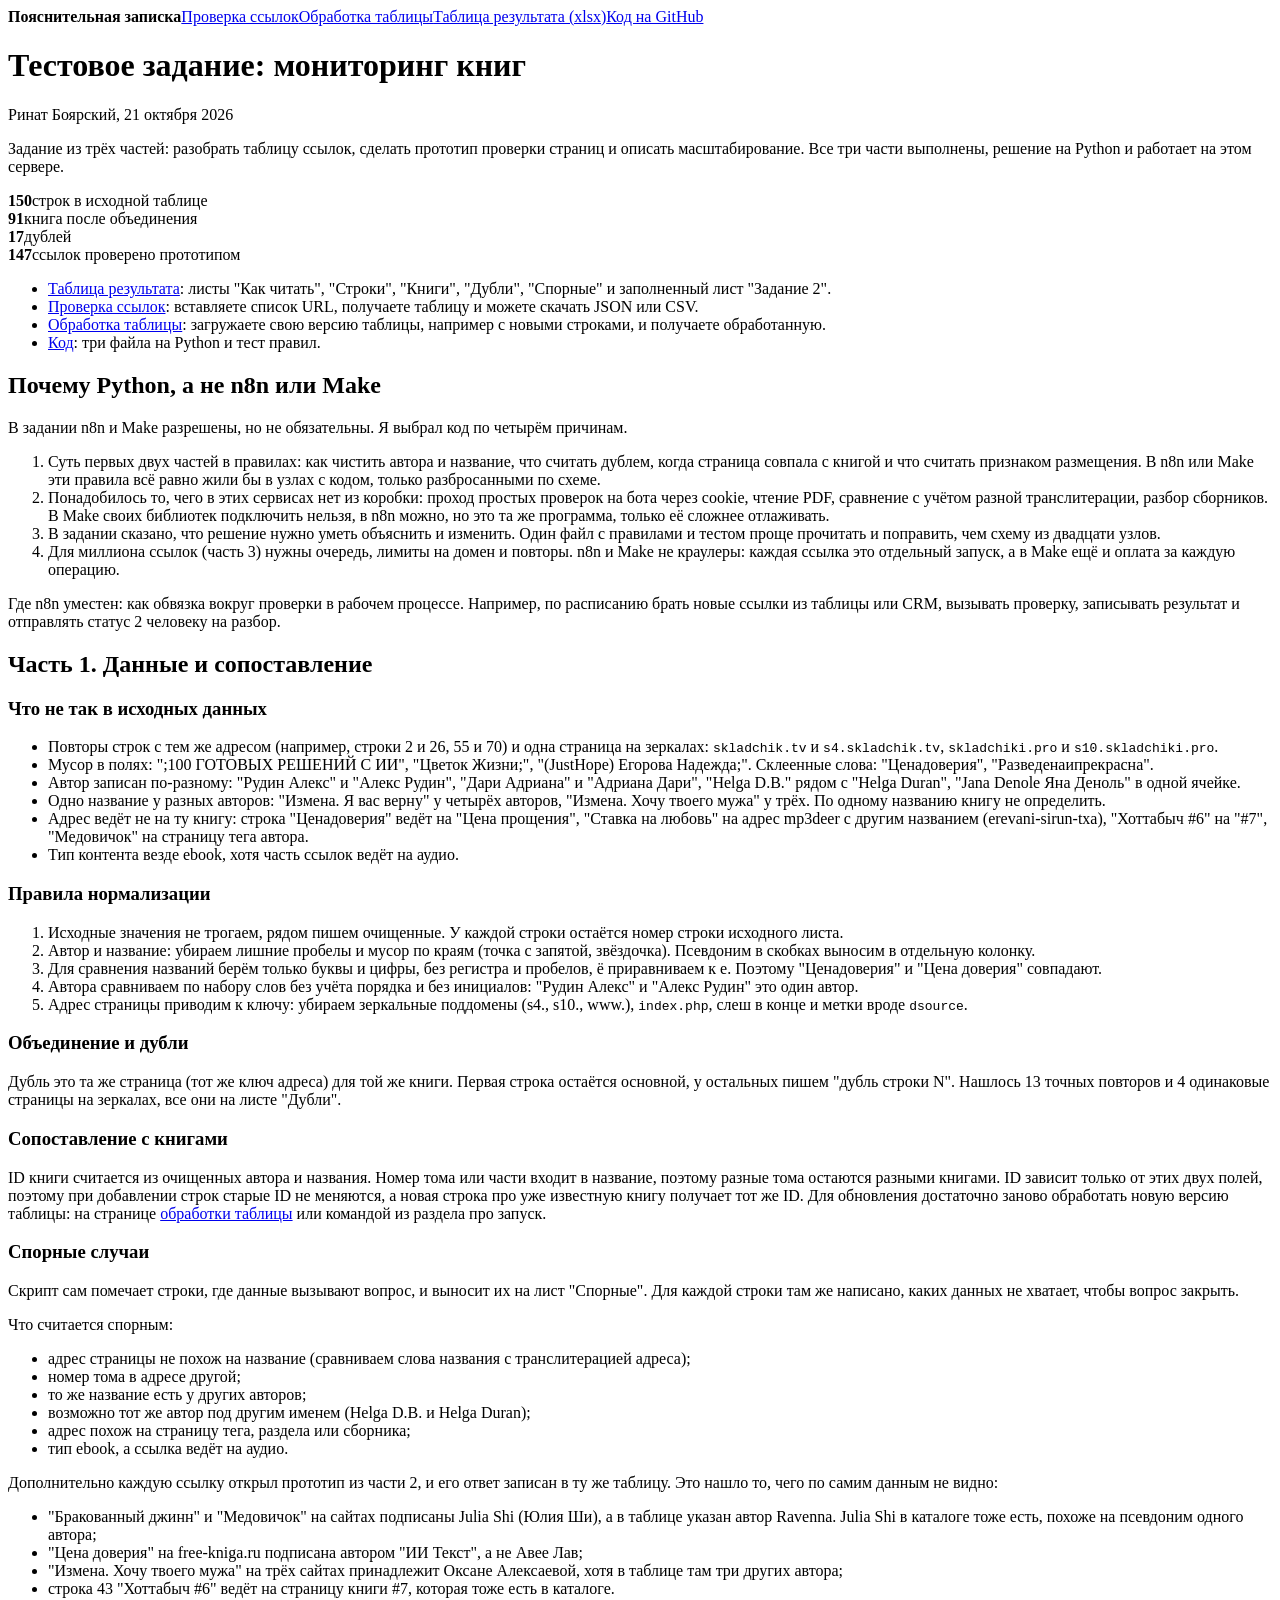
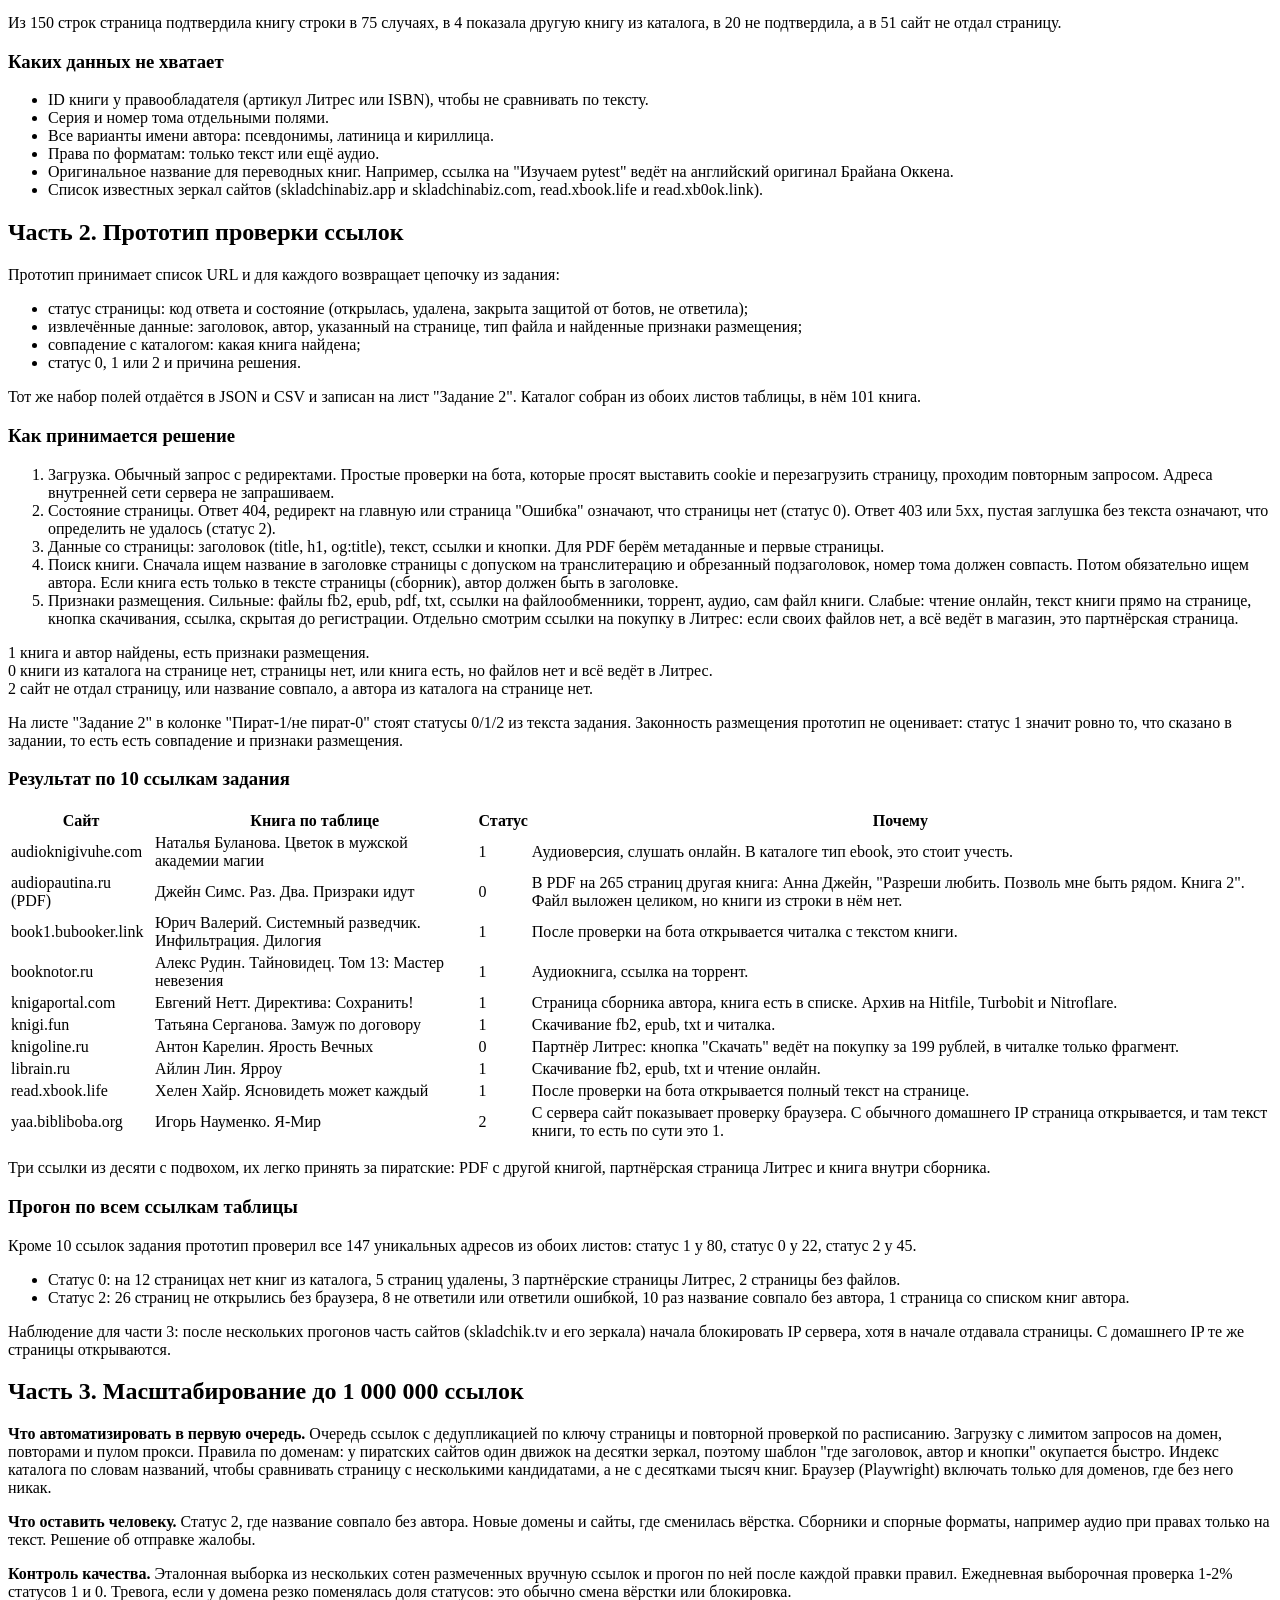
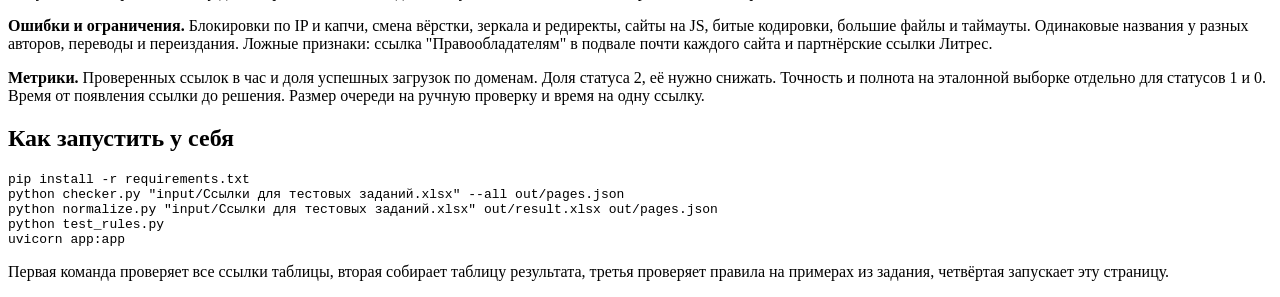
==== web/index.html @ 2bf385f7 "Результат по цепочке из задания и обработка таблицы с новыми строками Проверка ссылок отдаёт статус " ====
<!doctype html>
<html lang="ru">
<head>
<meta charset="utf-8">
<meta name="viewport" content="width=device-width, initial-scale=1">
<title>Мониторинг книг: тестовое задание</title>
<link rel="stylesheet" href="/assets/style.css">
</head>
<body>
<main>
  <nav><b>Пояснительная записка</b><a href="/check">Проверка ссылок</a><a href="/table">Обработка таблицы</a><a href="/files/result.xlsx">Таблица результата (xlsx)</a><a href="https://github.com/rioboyara/books-monitoring">Код на GitHub</a></nav>

  <h1>Тестовое задание: мониторинг книг</h1>
  <p class="muted">Ринат Боярский, 21 октября 2026</p>

  <p>Задание из трёх частей: разобрать таблицу ссылок, сделать прототип проверки страниц и описать масштабирование. Все три части выполнены, решение на Python и работает на этом сервере.</p>

  <div class="facts">
    <div><b>150</b>строк в исходной таблице</div>
    <div><b>91</b>книга после объединения</div>
    <div><b>17</b>дублей</div>
    <div><b>147</b>ссылок проверено прототипом</div>
  </div>

  <ul>
    <li><a href="/files/result.xlsx">Таблица результата</a>: листы "Как читать", "Строки", "Книги", "Дубли", "Спорные" и заполненный лист "Задание 2".</li>
    <li><a href="/check">Проверка ссылок</a>: вставляете список URL, получаете таблицу и можете скачать JSON или CSV.</li>
    <li><a href="/table">Обработка таблицы</a>: загружаете свою версию таблицы, например с новыми строками, и получаете обработанную.</li>
    <li><a href="https://github.com/rioboyara/books-monitoring">Код</a>: три файла на Python и тест правил.</li>
  </ul>

  <h2>Почему Python, а не n8n или Make</h2>
  <p>В задании n8n и Make разрешены, но не обязательны. Я выбрал код по четырём причинам.</p>
  <ol>
    <li>Суть первых двух частей в правилах: как чистить автора и название, что считать дублем, когда страница совпала с книгой и что считать признаком размещения. В n8n или Make эти правила всё равно жили бы в узлах с кодом, только разбросанными по схеме.</li>
    <li>Понадобилось то, чего в этих сервисах нет из коробки: проход простых проверок на бота через cookie, чтение PDF, сравнение с учётом разной транслитерации, разбор сборников. В Make своих библиотек подключить нельзя, в n8n можно, но это та же программа, только её сложнее отлаживать.</li>
    <li>В задании сказано, что решение нужно уметь объяснить и изменить. Один файл с правилами и тестом проще прочитать и поправить, чем схему из двадцати узлов.</li>
    <li>Для миллиона ссылок (часть 3) нужны очередь, лимиты на домен и повторы. n8n и Make не краулеры: каждая ссылка это отдельный запуск, а в Make ещё и оплата за каждую операцию.</li>
  </ol>
  <p>Где n8n уместен: как обвязка вокруг проверки в рабочем процессе. Например, по расписанию брать новые ссылки из таблицы или CRM, вызывать проверку, записывать результат и отправлять статус 2 человеку на разбор.</p>

  <h2>Часть 1. Данные и сопоставление</h2>

  <h3>Что не так в исходных данных</h3>
  <ul>
    <li>Повторы строк с тем же адресом (например, строки 2 и 26, 55 и 70) и одна страница на зеркалах: <code>skladchik.tv</code> и <code>s4.skladchik.tv</code>, <code>skladchiki.pro</code> и <code>s10.skladchiki.pro</code>.</li>
    <li>Мусор в полях: ";100 ГОТОВЫХ РЕШЕНИЙ С ИИ", "Цветок Жизни;", "(JustHope) Егорова Надежда;". Склеенные слова: "Ценадоверия", "Разведенаипрекрасна".</li>
    <li>Автор записан по-разному: "Рудин Алекс" и "Алекс Рудин", "Дари Адриана" и "Адриана Дари", "Helga D.B." рядом с "Helga Duran", "Jana Denole Яна Деноль" в одной ячейке.</li>
    <li>Одно название у разных авторов: "Измена. Я вас верну" у четырёх авторов, "Измена. Хочу твоего мужа" у трёх. По одному названию книгу не определить.</li>
    <li>Адрес ведёт не на ту книгу: строка "Ценадоверия" ведёт на "Цена прощения", "Ставка на любовь" на адрес mp3deer с другим названием (erevani-sirun-txa), "Хоттабыч #6" на "#7", "Медовичок" на страницу тега автора.</li>
    <li>Тип контента везде ebook, хотя часть ссылок ведёт на аудио.</li>
  </ul>

  <h3>Правила нормализации</h3>
  <ol>
    <li>Исходные значения не трогаем, рядом пишем очищенные. У каждой строки остаётся номер строки исходного листа.</li>
    <li>Автор и название: убираем лишние пробелы и мусор по краям (точка с запятой, звёздочка). Псевдоним в скобках выносим в отдельную колонку.</li>
    <li>Для сравнения названий берём только буквы и цифры, без регистра и пробелов, ё приравниваем к е. Поэтому "Ценадоверия" и "Цена доверия" совпадают.</li>
    <li>Автора сравниваем по набору слов без учёта порядка и без инициалов: "Рудин Алекс" и "Алекс Рудин" это один автор.</li>
    <li>Адрес страницы приводим к ключу: убираем зеркальные поддомены (s4., s10., www.), <code>index.php</code>, слеш в конце и метки вроде <code>dsource</code>.</li>
  </ol>

  <h3>Объединение и дубли</h3>
  <p>Дубль это та же страница (тот же ключ адреса) для той же книги. Первая строка остаётся основной, у остальных пишем "дубль строки N". Нашлось 13 точных повторов и 4 одинаковые страницы на зеркалах, все они на листе "Дубли".</p>

  <h3>Сопоставление с книгами</h3>
  <p>ID книги считается из очищенных автора и названия. Номер тома или части входит в название, поэтому разные тома остаются разными книгами. ID зависит только от этих двух полей, поэтому при добавлении строк старые ID не меняются, а новая строка про уже известную книгу получает тот же ID. Для обновления достаточно заново обработать новую версию таблицы: на странице <a href="/table">обработки таблицы</a> или командой из раздела про запуск.</p>

  <h3>Спорные случаи</h3>
  <p>Скрипт сам помечает строки, где данные вызывают вопрос, и выносит их на лист "Спорные". Для каждой строки там же написано, каких данных не хватает, чтобы вопрос закрыть.</p>
  <p>Что считается спорным:</p>
  <ul>
    <li>адрес страницы не похож на название (сравниваем слова названия с транслитерацией адреса);</li>
    <li>номер тома в адресе другой;</li>
    <li>то же название есть у других авторов;</li>
    <li>возможно тот же автор под другим именем (Helga D.B. и Helga Duran);</li>
    <li>адрес похож на страницу тега, раздела или сборника;</li>
    <li>тип ebook, а ссылка ведёт на аудио.</li>
  </ul>
  <p>Дополнительно каждую ссылку открыл прототип из части 2, и его ответ записан в ту же таблицу. Это нашло то, чего по самим данным не видно:</p>
  <ul>
    <li>"Бракованный джинн" и "Медовичок" на сайтах подписаны Julia Shi (Юлия Ши), а в таблице указан автор Ravenna. Julia Shi в каталоге тоже есть, похоже на псевдоним одного автора;</li>
    <li>"Цена доверия" на free-kniga.ru подписана автором "ИИ Текст", а не Авее Лав;</li>
    <li>"Измена. Хочу твоего мужа" на трёх сайтах принадлежит Оксане Алексаевой, хотя в таблице там три других автора;</li>
    <li>строка 43 "Хоттабыч #6" ведёт на страницу книги #7, которая тоже есть в каталоге.</li>
  </ul>
  <p>Из 150 строк страница подтвердила книгу строки в 75 случаях, в 4 показала другую книгу из каталога, в 20 не подтвердила, а в 51 сайт не отдал страницу.</p>

  <h3>Каких данных не хватает</h3>
  <ul>
    <li>ID книги у правообладателя (артикул Литрес или ISBN), чтобы не сравнивать по тексту.</li>
    <li>Серия и номер тома отдельными полями.</li>
    <li>Все варианты имени автора: псевдонимы, латиница и кириллица.</li>
    <li>Права по форматам: только текст или ещё аудио.</li>
    <li>Оригинальное название для переводных книг. Например, ссылка на "Изучаем pytest" ведёт на английский оригинал Брайана Оккена.</li>
    <li>Список известных зеркал сайтов (skladchinabiz.app и skladchinabiz.com, read.xbook.life и read.xb0ok.link).</li>
  </ul>

  <h2>Часть 2. Прототип проверки ссылок</h2>
  <p>Прототип принимает список URL и для каждого возвращает цепочку из задания:</p>
  <ul>
    <li>статус страницы: код ответа и состояние (открылась, удалена, закрыта защитой от ботов, не ответила);</li>
    <li>извлечённые данные: заголовок, автор, указанный на странице, тип файла и найденные признаки размещения;</li>
    <li>совпадение с каталогом: какая книга найдена;</li>
    <li>статус 0, 1 или 2 и причина решения.</li>
  </ul>
  <p>Тот же набор полей отдаётся в JSON и CSV и записан на лист "Задание 2". Каталог собран из обоих листов таблицы, в нём 101 книга.</p>

  <h3>Как принимается решение</h3>
  <ol>
    <li>Загрузка. Обычный запрос с редиректами. Простые проверки на бота, которые просят выставить cookie и перезагрузить страницу, проходим повторным запросом. Адреса внутренней сети сервера не запрашиваем.</li>
    <li>Состояние страницы. Ответ 404, редирект на главную или страница "Ошибка" означают, что страницы нет (статус 0). Ответ 403 или 5xx, пустая заглушка без текста означают, что определить не удалось (статус 2).</li>
    <li>Данные со страницы: заголовок (title, h1, og:title), текст, ссылки и кнопки. Для PDF берём метаданные и первые страницы.</li>
    <li>Поиск книги. Сначала ищем название в заголовке страницы с допуском на транслитерацию и обрезанный подзаголовок, номер тома должен совпасть. Потом обязательно ищем автора. Если книга есть только в тексте страницы (сборник), автор должен быть в заголовке.</li>
    <li>Признаки размещения. Сильные: файлы fb2, epub, pdf, txt, ссылки на файлообменники, торрент, аудио, сам файл книги. Слабые: чтение онлайн, текст книги прямо на странице, кнопка скачивания, ссылка, скрытая до регистрации. Отдельно смотрим ссылки на покупку в Литрес: если своих файлов нет, а всё ведёт в магазин, это партнёрская страница.</li>
  </ol>
  <p><span class="st st1">1</span> книга и автор найдены, есть признаки размещения.<br>
     <span class="st st0">0</span> книги из каталога на странице нет, страницы нет, или книга есть, но файлов нет и всё ведёт в Литрес.<br>
     <span class="st st2">2</span> сайт не отдал страницу, или название совпало, а автора из каталога на странице нет.</p>
  <p>На листе "Задание 2" в колонке "Пират-1/не пират-0" стоят статусы 0/1/2 из текста задания. Законность размещения прототип не оценивает: статус 1 значит ровно то, что сказано в задании, то есть есть совпадение и признаки размещения.</p>

  <h3>Результат по 10 ссылкам задания</h3>
  <div class="table">
  <table>
    <thead><tr><th>Сайт</th><th>Книга по таблице</th><th>Статус</th><th>Почему</th></tr></thead>
    <tbody>
      <tr><td>audioknigivuhe.com</td><td>Наталья Буланова. Цветок в мужской академии магии</td><td><span class="st st1">1</span></td><td>Аудиоверсия, слушать онлайн. В каталоге тип ebook, это стоит учесть.</td></tr>
      <tr><td>audiopautina.ru (PDF)</td><td>Джейн Симс. Раз. Два. Призраки идут</td><td><span class="st st0">0</span></td><td>В PDF на 265 страниц другая книга: Анна Джейн, "Разреши любить. Позволь мне быть рядом. Книга 2". Файл выложен целиком, но книги из строки в нём нет.</td></tr>
      <tr><td>book1.bubooker.link</td><td>Юрич Валерий. Системный разведчик. Инфильтрация. Дилогия</td><td><span class="st st1">1</span></td><td>После проверки на бота открывается читалка с текстом книги.</td></tr>
      <tr><td>booknotor.ru</td><td>Алекс Рудин. Тайновидец. Том 13: Мастер невезения</td><td><span class="st st1">1</span></td><td>Аудиокнига, ссылка на торрент.</td></tr>
      <tr><td>knigaportal.com</td><td>Евгений Нетт. Директива: Сохранить!</td><td><span class="st st1">1</span></td><td>Страница сборника автора, книга есть в списке. Архив на Hitfile, Turbobit и Nitroflare.</td></tr>
      <tr><td>knigi.fun</td><td>Татьяна Серганова. Замуж по договору</td><td><span class="st st1">1</span></td><td>Скачивание fb2, epub, txt и читалка.</td></tr>
      <tr><td>knigoline.ru</td><td>Антон Карелин. Ярость Вечных</td><td><span class="st st0">0</span></td><td>Партнёр Литрес: кнопка "Скачать" ведёт на покупку за 199 рублей, в читалке только фрагмент.</td></tr>
      <tr><td>librain.ru</td><td>Айлин Лин. Ярроу</td><td><span class="st st1">1</span></td><td>Скачивание fb2, epub, txt и чтение онлайн.</td></tr>
      <tr><td>read.xbook.life</td><td>Хелен Хайр. Ясновидеть может каждый</td><td><span class="st st1">1</span></td><td>После проверки на бота открывается полный текст на странице.</td></tr>
      <tr><td>yaa.bibliboba.org</td><td>Игорь Науменко. Я-Мир</td><td><span class="st st2">2</span></td><td>С сервера сайт показывает проверку браузера. С обычного домашнего IP страница открывается, и там текст книги, то есть по сути это 1.</td></tr>
    </tbody>
  </table>
  </div>
  <p>Три ссылки из десяти с подвохом, их легко принять за пиратские: PDF с другой книгой, партнёрская страница Литрес и книга внутри сборника.</p>

  <h3>Прогон по всем ссылкам таблицы</h3>
  <p>Кроме 10 ссылок задания прототип проверил все 147 уникальных адресов из обоих листов: статус 1 у 80, статус 0 у 22, статус 2 у 45.</p>
  <ul>
    <li>Статус 0: на 12 страницах нет книг из каталога, 5 страниц удалены, 3 партнёрские страницы Литрес, 2 страницы без файлов.</li>
    <li>Статус 2: 26 страниц не открылись без браузера, 8 не ответили или ответили ошибкой, 10 раз название совпало без автора, 1 страница со списком книг автора.</li>
  </ul>
  <p>Наблюдение для части 3: после нескольких прогонов часть сайтов (skladchik.tv и его зеркала) начала блокировать IP сервера, хотя в начале отдавала страницы. С домашнего IP те же страницы открываются.</p>

  <h2>Часть 3. Масштабирование до 1 000 000 ссылок</h2>
  <p><b>Что автоматизировать в первую очередь.</b> Очередь ссылок с дедупликацией по ключу страницы и повторной проверкой по расписанию. Загрузку с лимитом запросов на домен, повторами и пулом прокси. Правила по доменам: у пиратских сайтов один движок на десятки зеркал, поэтому шаблон "где заголовок, автор и кнопки" окупается быстро. Индекс каталога по словам названий, чтобы сравнивать страницу с несколькими кандидатами, а не с десятками тысяч книг. Браузер (Playwright) включать только для доменов, где без него никак.</p>
  <p><b>Что оставить человеку.</b> Статус 2, где название совпало без автора. Новые домены и сайты, где сменилась вёрстка. Сборники и спорные форматы, например аудио при правах только на текст. Решение об отправке жалобы.</p>
  <p><b>Контроль качества.</b> Эталонная выборка из нескольких сотен размеченных вручную ссылок и прогон по ней после каждой правки правил. Ежедневная выборочная проверка 1-2% статусов 1 и 0. Тревога, если у домена резко поменялась доля статусов: это обычно смена вёрстки или блокировка.</p>
  <p><b>Ошибки и ограничения.</b> Блокировки по IP и капчи, смена вёрстки, зеркала и редиректы, сайты на JS, битые кодировки, большие файлы и таймауты. Одинаковые названия у разных авторов, переводы и переиздания. Ложные признаки: ссылка "Правообладателям" в подвале почти каждого сайта и партнёрские ссылки Литрес.</p>
  <p><b>Метрики.</b> Проверенных ссылок в час и доля успешных загрузок по доменам. Доля статуса 2, её нужно снижать. Точность и полнота на эталонной выборке отдельно для статусов 1 и 0. Время от появления ссылки до решения. Размер очереди на ручную проверку и время на одну ссылку.</p>

  <h2>Как запустить у себя</h2>
<pre>pip install -r requirements.txt
python checker.py "input/Ссылки для тестовых заданий.xlsx" --all out/pages.json
python normalize.py "input/Ссылки для тестовых заданий.xlsx" out/result.xlsx out/pages.json
python test_rules.py
uvicorn app:app</pre>
  <p class="muted small">Первая команда проверяет все ссылки таблицы, вторая собирает таблицу результата, третья проверяет правила на примерах из задания, четвёртая запускает эту страницу.</p>
</main>
</body>
</html>
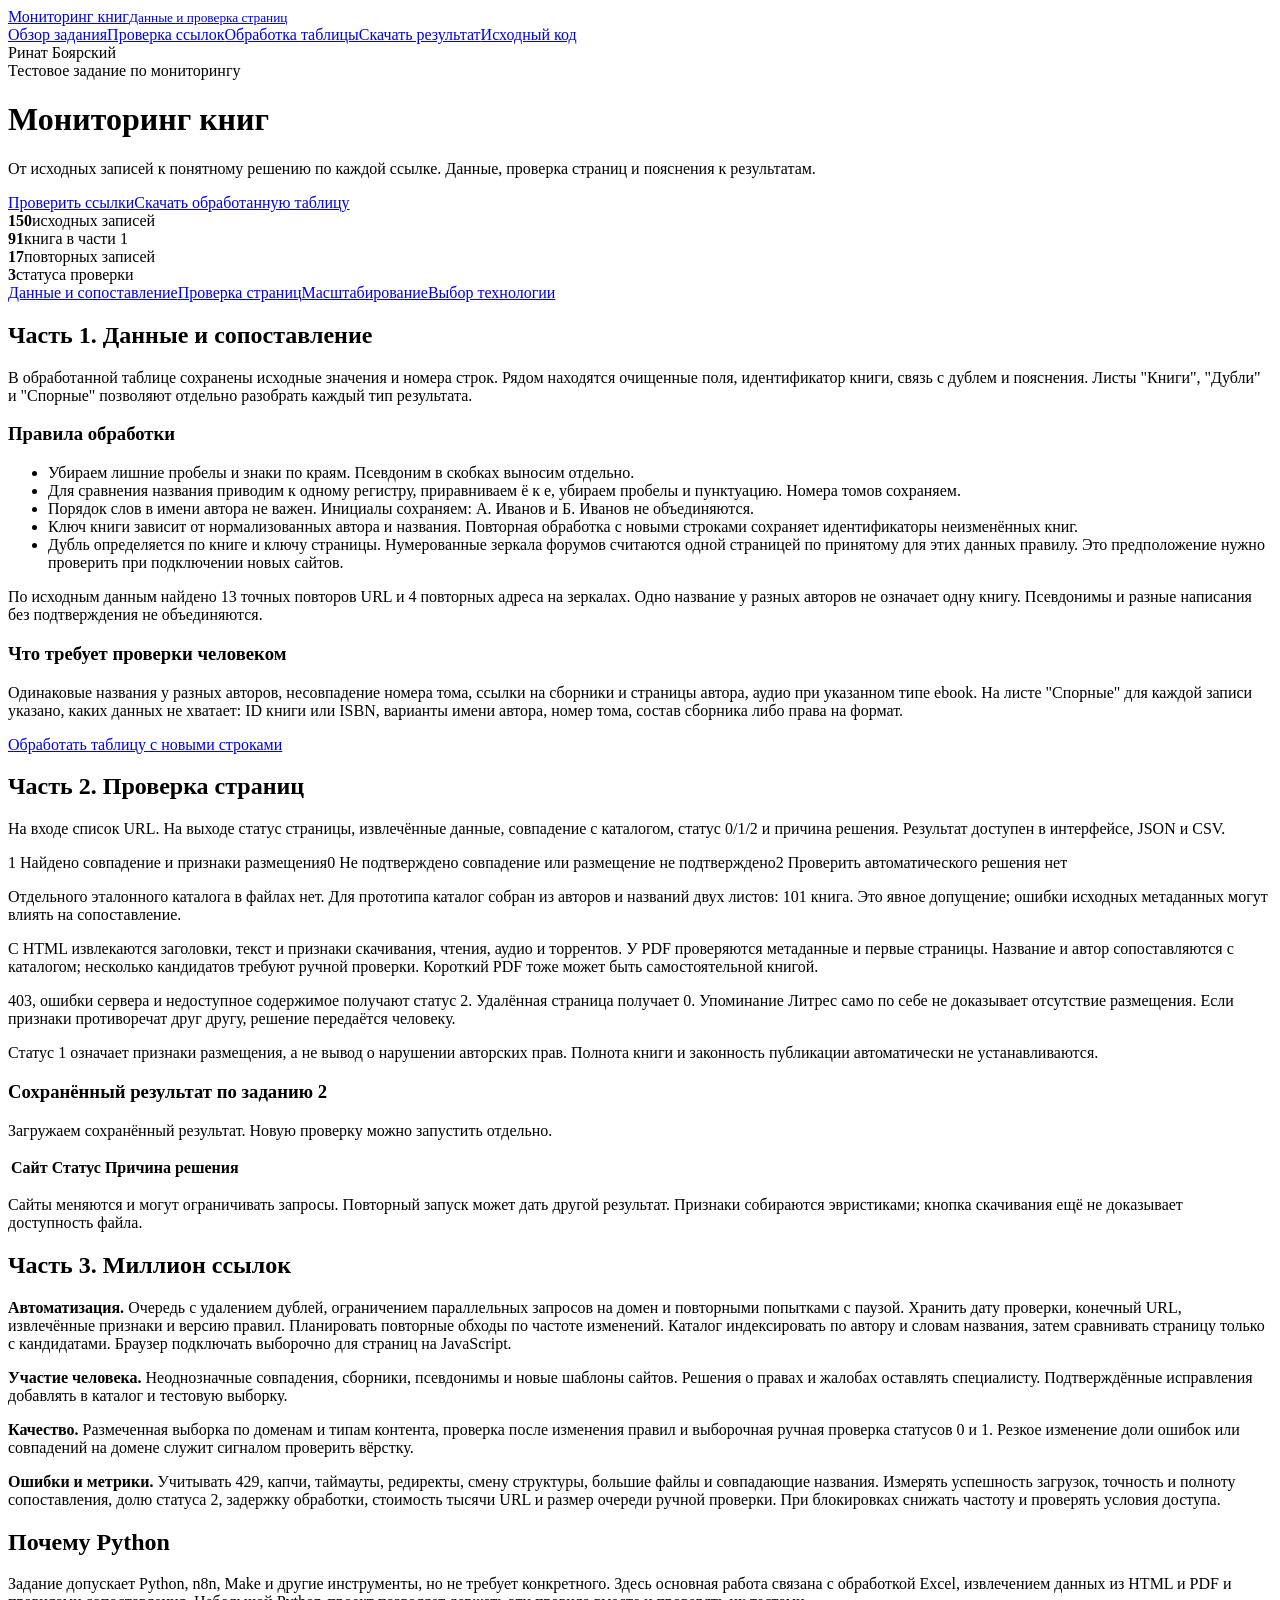
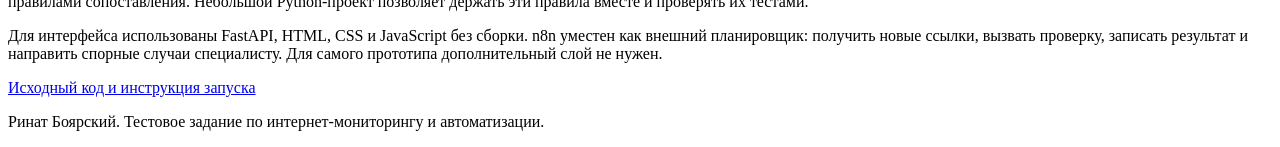
==== commit bb7d5f98: "Проверка корректности и обновление интерфейса мониторинга" ====
--- a/web/index.html
+++ b/web/index.html
@@ -4,163 +4,44 @@
 <meta charset="utf-8">
 <meta name="viewport" content="width=device-width, initial-scale=1">
 <title>Мониторинг книг: тестовое задание</title>
-<link rel="stylesheet" href="/assets/style.css">
+<link rel="stylesheet" href="/assets/style.css?v=2">
 </head>
 <body>
+<aside class="sidebar"><a class="brand" href="/" aria-current="page">Мониторинг книг<small>Данные и проверка страниц</small></a><nav aria-label="Основная навигация"><a href="/" aria-current="page">Обзор задания</a><a href="/check">Проверка ссылок</a><a href="/table">Обработка таблицы</a><a href="/files/result.xlsx">Скачать результат</a><a href="https://github.com/rioboyara/books-monitoring" target="_blank" rel="noopener">Исходный код</a></nav><div class="side-footer">Ринат Боярский<br>Тестовое задание по мониторингу</div></aside>
 <main>
-  <nav><b>Пояснительная записка</b><a href="/check">Проверка ссылок</a><a href="/table">Обработка таблицы</a><a href="/files/result.xlsx">Таблица результата (xlsx)</a><a href="https://github.com/rioboyara/books-monitoring">Код на GitHub</a></nav>
-
-  <h1>Тестовое задание: мониторинг книг</h1>
-  <p class="muted">Ринат Боярский, 21 октября 2026</p>
-
-  <p>Задание из трёх частей: разобрать таблицу ссылок, сделать прототип проверки страниц и описать масштабирование. Все три части выполнены, решение на Python и работает на этом сервере.</p>
-
-  <div class="facts">
-    <div><b>150</b>строк в исходной таблице</div>
-    <div><b>91</b>книга после объединения</div>
-    <div><b>17</b>дублей</div>
-    <div><b>147</b>ссылок проверено прототипом</div>
-  </div>
-
-  <ul>
-    <li><a href="/files/result.xlsx">Таблица результата</a>: листы "Как читать", "Строки", "Книги", "Дубли", "Спорные" и заполненный лист "Задание 2".</li>
-    <li><a href="/check">Проверка ссылок</a>: вставляете список URL, получаете таблицу и можете скачать JSON или CSV.</li>
-    <li><a href="/table">Обработка таблицы</a>: загружаете свою версию таблицы, например с новыми строками, и получаете обработанную.</li>
-    <li><a href="https://github.com/rioboyara/books-monitoring">Код</a>: три файла на Python и тест правил.</li>
-  </ul>
-
-  <h2>Почему Python, а не n8n или Make</h2>
-  <p>В задании n8n и Make разрешены, но не обязательны. Я выбрал код по четырём причинам.</p>
-  <ol>
-    <li>Суть первых двух частей в правилах: как чистить автора и название, что считать дублем, когда страница совпала с книгой и что считать признаком размещения. В n8n или Make эти правила всё равно жили бы в узлах с кодом, только разбросанными по схеме.</li>
-    <li>Понадобилось то, чего в этих сервисах нет из коробки: проход простых проверок на бота через cookie, чтение PDF, сравнение с учётом разной транслитерации, разбор сборников. В Make своих библиотек подключить нельзя, в n8n можно, но это та же программа, только её сложнее отлаживать.</li>
-    <li>В задании сказано, что решение нужно уметь объяснить и изменить. Один файл с правилами и тестом проще прочитать и поправить, чем схему из двадцати узлов.</li>
-    <li>Для миллиона ссылок (часть 3) нужны очередь, лимиты на домен и повторы. n8n и Make не краулеры: каждая ссылка это отдельный запуск, а в Make ещё и оплата за каждую операцию.</li>
-  </ol>
-  <p>Где n8n уместен: как обвязка вокруг проверки в рабочем процессе. Например, по расписанию брать новые ссылки из таблицы или CRM, вызывать проверку, записывать результат и отправлять статус 2 человеку на разбор.</p>
-
-  <h2>Часть 1. Данные и сопоставление</h2>
-
-  <h3>Что не так в исходных данных</h3>
-  <ul>
-    <li>Повторы строк с тем же адресом (например, строки 2 и 26, 55 и 70) и одна страница на зеркалах: <code>skladchik.tv</code> и <code>s4.skladchik.tv</code>, <code>skladchiki.pro</code> и <code>s10.skladchiki.pro</code>.</li>
-    <li>Мусор в полях: ";100 ГОТОВЫХ РЕШЕНИЙ С ИИ", "Цветок Жизни;", "(JustHope) Егорова Надежда;". Склеенные слова: "Ценадоверия", "Разведенаипрекрасна".</li>
-    <li>Автор записан по-разному: "Рудин Алекс" и "Алекс Рудин", "Дари Адриана" и "Адриана Дари", "Helga D.B." рядом с "Helga Duran", "Jana Denole Яна Деноль" в одной ячейке.</li>
-    <li>Одно название у разных авторов: "Измена. Я вас верну" у четырёх авторов, "Измена. Хочу твоего мужа" у трёх. По одному названию книгу не определить.</li>
-    <li>Адрес ведёт не на ту книгу: строка "Ценадоверия" ведёт на "Цена прощения", "Ставка на любовь" на адрес mp3deer с другим названием (erevani-sirun-txa), "Хоттабыч #6" на "#7", "Медовичок" на страницу тега автора.</li>
-    <li>Тип контента везде ebook, хотя часть ссылок ведёт на аудио.</li>
-  </ul>
-
-  <h3>Правила нормализации</h3>
-  <ol>
-    <li>Исходные значения не трогаем, рядом пишем очищенные. У каждой строки остаётся номер строки исходного листа.</li>
-    <li>Автор и название: убираем лишние пробелы и мусор по краям (точка с запятой, звёздочка). Псевдоним в скобках выносим в отдельную колонку.</li>
-    <li>Для сравнения названий берём только буквы и цифры, без регистра и пробелов, ё приравниваем к е. Поэтому "Ценадоверия" и "Цена доверия" совпадают.</li>
-    <li>Автора сравниваем по набору слов без учёта порядка и без инициалов: "Рудин Алекс" и "Алекс Рудин" это один автор.</li>
-    <li>Адрес страницы приводим к ключу: убираем зеркальные поддомены (s4., s10., www.), <code>index.php</code>, слеш в конце и метки вроде <code>dsource</code>.</li>
-  </ol>
-
-  <h3>Объединение и дубли</h3>
-  <p>Дубль это та же страница (тот же ключ адреса) для той же книги. Первая строка остаётся основной, у остальных пишем "дубль строки N". Нашлось 13 точных повторов и 4 одинаковые страницы на зеркалах, все они на листе "Дубли".</p>
-
-  <h3>Сопоставление с книгами</h3>
-  <p>ID книги считается из очищенных автора и названия. Номер тома или части входит в название, поэтому разные тома остаются разными книгами. ID зависит только от этих двух полей, поэтому при добавлении строк старые ID не меняются, а новая строка про уже известную книгу получает тот же ID. Для обновления достаточно заново обработать новую версию таблицы: на странице <a href="/table">обработки таблицы</a> или командой из раздела про запуск.</p>
-
-  <h3>Спорные случаи</h3>
-  <p>Скрипт сам помечает строки, где данные вызывают вопрос, и выносит их на лист "Спорные". Для каждой строки там же написано, каких данных не хватает, чтобы вопрос закрыть.</p>
-  <p>Что считается спорным:</p>
-  <ul>
-    <li>адрес страницы не похож на название (сравниваем слова названия с транслитерацией адреса);</li>
-    <li>номер тома в адресе другой;</li>
-    <li>то же название есть у других авторов;</li>
-    <li>возможно тот же автор под другим именем (Helga D.B. и Helga Duran);</li>
-    <li>адрес похож на страницу тега, раздела или сборника;</li>
-    <li>тип ebook, а ссылка ведёт на аудио.</li>
-  </ul>
-  <p>Дополнительно каждую ссылку открыл прототип из части 2, и его ответ записан в ту же таблицу. Это нашло то, чего по самим данным не видно:</p>
-  <ul>
-    <li>"Бракованный джинн" и "Медовичок" на сайтах подписаны Julia Shi (Юлия Ши), а в таблице указан автор Ravenna. Julia Shi в каталоге тоже есть, похоже на псевдоним одного автора;</li>
-    <li>"Цена доверия" на free-kniga.ru подписана автором "ИИ Текст", а не Авее Лав;</li>
-    <li>"Измена. Хочу твоего мужа" на трёх сайтах принадлежит Оксане Алексаевой, хотя в таблице там три других автора;</li>
-    <li>строка 43 "Хоттабыч #6" ведёт на страницу книги #7, которая тоже есть в каталоге.</li>
-  </ul>
-  <p>Из 150 строк страница подтвердила книгу строки в 75 случаях, в 4 показала другую книгу из каталога, в 20 не подтвердила, а в 51 сайт не отдал страницу.</p>
-
-  <h3>Каких данных не хватает</h3>
-  <ul>
-    <li>ID книги у правообладателя (артикул Литрес или ISBN), чтобы не сравнивать по тексту.</li>
-    <li>Серия и номер тома отдельными полями.</li>
-    <li>Все варианты имени автора: псевдонимы, латиница и кириллица.</li>
-    <li>Права по форматам: только текст или ещё аудио.</li>
-    <li>Оригинальное название для переводных книг. Например, ссылка на "Изучаем pytest" ведёт на английский оригинал Брайана Оккена.</li>
-    <li>Список известных зеркал сайтов (skladchinabiz.app и skladchinabiz.com, read.xbook.life и read.xb0ok.link).</li>
-  </ul>
-
-  <h2>Часть 2. Прототип проверки ссылок</h2>
-  <p>Прототип принимает список URL и для каждого возвращает цепочку из задания:</p>
-  <ul>
-    <li>статус страницы: код ответа и состояние (открылась, удалена, закрыта защитой от ботов, не ответила);</li>
-    <li>извлечённые данные: заголовок, автор, указанный на странице, тип файла и найденные признаки размещения;</li>
-    <li>совпадение с каталогом: какая книга найдена;</li>
-    <li>статус 0, 1 или 2 и причина решения.</li>
-  </ul>
-  <p>Тот же набор полей отдаётся в JSON и CSV и записан на лист "Задание 2". Каталог собран из обоих листов таблицы, в нём 101 книга.</p>
-
-  <h3>Как принимается решение</h3>
-  <ol>
-    <li>Загрузка. Обычный запрос с редиректами. Простые проверки на бота, которые просят выставить cookie и перезагрузить страницу, проходим повторным запросом. Адреса внутренней сети сервера не запрашиваем.</li>
-    <li>Состояние страницы. Ответ 404, редирект на главную или страница "Ошибка" означают, что страницы нет (статус 0). Ответ 403 или 5xx, пустая заглушка без текста означают, что определить не удалось (статус 2).</li>
-    <li>Данные со страницы: заголовок (title, h1, og:title), текст, ссылки и кнопки. Для PDF берём метаданные и первые страницы.</li>
-    <li>Поиск книги. Сначала ищем название в заголовке страницы с допуском на транслитерацию и обрезанный подзаголовок, номер тома должен совпасть. Потом обязательно ищем автора. Если книга есть только в тексте страницы (сборник), автор должен быть в заголовке.</li>
-    <li>Признаки размещения. Сильные: файлы fb2, epub, pdf, txt, ссылки на файлообменники, торрент, аудио, сам файл книги. Слабые: чтение онлайн, текст книги прямо на странице, кнопка скачивания, ссылка, скрытая до регистрации. Отдельно смотрим ссылки на покупку в Литрес: если своих файлов нет, а всё ведёт в магазин, это партнёрская страница.</li>
-  </ol>
-  <p><span class="st st1">1</span> книга и автор найдены, есть признаки размещения.<br>
-     <span class="st st0">0</span> книги из каталога на странице нет, страницы нет, или книга есть, но файлов нет и всё ведёт в Литрес.<br>
-     <span class="st st2">2</span> сайт не отдал страницу, или название совпало, а автора из каталога на странице нет.</p>
-  <p>На листе "Задание 2" в колонке "Пират-1/не пират-0" стоят статусы 0/1/2 из текста задания. Законность размещения прототип не оценивает: статус 1 значит ровно то, что сказано в задании, то есть есть совпадение и признаки размещения.</p>
-
-  <h3>Результат по 10 ссылкам задания</h3>
-  <div class="table">
-  <table>
-    <thead><tr><th>Сайт</th><th>Книга по таблице</th><th>Статус</th><th>Почему</th></tr></thead>
-    <tbody>
-      <tr><td>audioknigivuhe.com</td><td>Наталья Буланова. Цветок в мужской академии магии</td><td><span class="st st1">1</span></td><td>Аудиоверсия, слушать онлайн. В каталоге тип ebook, это стоит учесть.</td></tr>
-      <tr><td>audiopautina.ru (PDF)</td><td>Джейн Симс. Раз. Два. Призраки идут</td><td><span class="st st0">0</span></td><td>В PDF на 265 страниц другая книга: Анна Джейн, "Разреши любить. Позволь мне быть рядом. Книга 2". Файл выложен целиком, но книги из строки в нём нет.</td></tr>
-      <tr><td>book1.bubooker.link</td><td>Юрич Валерий. Системный разведчик. Инфильтрация. Дилогия</td><td><span class="st st1">1</span></td><td>После проверки на бота открывается читалка с текстом книги.</td></tr>
-      <tr><td>booknotor.ru</td><td>Алекс Рудин. Тайновидец. Том 13: Мастер невезения</td><td><span class="st st1">1</span></td><td>Аудиокнига, ссылка на торрент.</td></tr>
-      <tr><td>knigaportal.com</td><td>Евгений Нетт. Директива: Сохранить!</td><td><span class="st st1">1</span></td><td>Страница сборника автора, книга есть в списке. Архив на Hitfile, Turbobit и Nitroflare.</td></tr>
-      <tr><td>knigi.fun</td><td>Татьяна Серганова. Замуж по договору</td><td><span class="st st1">1</span></td><td>Скачивание fb2, epub, txt и читалка.</td></tr>
-      <tr><td>knigoline.ru</td><td>Антон Карелин. Ярость Вечных</td><td><span class="st st0">0</span></td><td>Партнёр Литрес: кнопка "Скачать" ведёт на покупку за 199 рублей, в читалке только фрагмент.</td></tr>
-      <tr><td>librain.ru</td><td>Айлин Лин. Ярроу</td><td><span class="st st1">1</span></td><td>Скачивание fb2, epub, txt и чтение онлайн.</td></tr>
-      <tr><td>read.xbook.life</td><td>Хелен Хайр. Ясновидеть может каждый</td><td><span class="st st1">1</span></td><td>После проверки на бота открывается полный текст на странице.</td></tr>
-      <tr><td>yaa.bibliboba.org</td><td>Игорь Науменко. Я-Мир</td><td><span class="st st2">2</span></td><td>С сервера сайт показывает проверку браузера. С обычного домашнего IP страница открывается, и там текст книги, то есть по сути это 1.</td></tr>
-    </tbody>
-  </table>
-  </div>
-  <p>Три ссылки из десяти с подвохом, их легко принять за пиратские: PDF с другой книгой, партнёрская страница Литрес и книга внутри сборника.</p>
-
-  <h3>Прогон по всем ссылкам таблицы</h3>
-  <p>Кроме 10 ссылок задания прототип проверил все 147 уникальных адресов из обоих листов: статус 1 у 80, статус 0 у 22, статус 2 у 45.</p>
-  <ul>
-    <li>Статус 0: на 12 страницах нет книг из каталога, 5 страниц удалены, 3 партнёрские страницы Литрес, 2 страницы без файлов.</li>
-    <li>Статус 2: 26 страниц не открылись без браузера, 8 не ответили или ответили ошибкой, 10 раз название совпало без автора, 1 страница со списком книг автора.</li>
-  </ul>
-  <p>Наблюдение для части 3: после нескольких прогонов часть сайтов (skladchik.tv и его зеркала) начала блокировать IP сервера, хотя в начале отдавала страницы. С домашнего IP те же страницы открываются.</p>
-
-  <h2>Часть 3. Масштабирование до 1 000 000 ссылок</h2>
-  <p><b>Что автоматизировать в первую очередь.</b> Очередь ссылок с дедупликацией по ключу страницы и повторной проверкой по расписанию. Загрузку с лимитом запросов на домен, повторами и пулом прокси. Правила по доменам: у пиратских сайтов один движок на десятки зеркал, поэтому шаблон "где заголовок, автор и кнопки" окупается быстро. Индекс каталога по словам названий, чтобы сравнивать страницу с несколькими кандидатами, а не с десятками тысяч книг. Браузер (Playwright) включать только для доменов, где без него никак.</p>
-  <p><b>Что оставить человеку.</b> Статус 2, где название совпало без автора. Новые домены и сайты, где сменилась вёрстка. Сборники и спорные форматы, например аудио при правах только на текст. Решение об отправке жалобы.</p>
-  <p><b>Контроль качества.</b> Эталонная выборка из нескольких сотен размеченных вручную ссылок и прогон по ней после каждой правки правил. Ежедневная выборочная проверка 1-2% статусов 1 и 0. Тревога, если у домена резко поменялась доля статусов: это обычно смена вёрстки или блокировка.</p>
-  <p><b>Ошибки и ограничения.</b> Блокировки по IP и капчи, смена вёрстки, зеркала и редиректы, сайты на JS, битые кодировки, большие файлы и таймауты. Одинаковые названия у разных авторов, переводы и переиздания. Ложные признаки: ссылка "Правообладателям" в подвале почти каждого сайта и партнёрские ссылки Литрес.</p>
-  <p><b>Метрики.</b> Проверенных ссылок в час и доля успешных загрузок по доменам. Доля статуса 2, её нужно снижать. Точность и полнота на эталонной выборке отдельно для статусов 1 и 0. Время от появления ссылки до решения. Размер очереди на ручную проверку и время на одну ссылку.</p>
-
-  <h2>Как запустить у себя</h2>
-<pre>pip install -r requirements.txt
-python checker.py "input/Ссылки для тестовых заданий.xlsx" --all out/pages.json
-python normalize.py "input/Ссылки для тестовых заданий.xlsx" out/result.xlsx out/pages.json
-python test_rules.py
-uvicorn app:app</pre>
-  <p class="muted small">Первая команда проверяет все ссылки таблицы, вторая собирает таблицу результата, третья проверяет правила на примерах из задания, четвёртая запускает эту страницу.</p>
-</main>
-</body>
-</html>
+<h1>Мониторинг книг</h1>
+<p class="lead">От исходных записей к понятному решению по каждой ссылке. Данные, проверка страниц и пояснения к результатам.</p>
+<div class="actions"><a class="button" href="/check">Проверить ссылки</a><a class="button secondary" href="/files/result.xlsx">Скачать обработанную таблицу</a></div>
+<div class="facts"><div><b>150</b>исходных записей</div><div><b>91</b>книга в части 1</div><div><b>17</b>повторных записей</div><div><b>3</b>статуса проверки</div></div>
+<nav class="section-links" aria-label="Разделы записки"><a href="#data">Данные и сопоставление</a><a href="#parsing">Проверка страниц</a><a href="#scale">Масштабирование</a><a href="#stack">Выбор технологии</a></nav>
+<section class="panel" id="data"><h2>Часть 1. Данные и сопоставление</h2>
+<p>В обработанной таблице сохранены исходные значения и номера строк. Рядом находятся очищенные поля, идентификатор книги, связь с дублем и пояснения. Листы "Книги", "Дубли" и "Спорные" позволяют отдельно разобрать каждый тип результата.</p>
+<h3>Правила обработки</h3><ul>
+<li>Убираем лишние пробелы и знаки по краям. Псевдоним в скобках выносим отдельно.</li>
+<li>Для сравнения названия приводим к одному регистру, приравниваем ё к е, убираем пробелы и пунктуацию. Номера томов сохраняем.</li>
+<li>Порядок слов в имени автора не важен. Инициалы сохраняем: А. Иванов и Б. Иванов не объединяются.</li>
+<li>Ключ книги зависит от нормализованных автора и названия. Повторная обработка с новыми строками сохраняет идентификаторы неизменённых книг.</li>
+<li>Дубль определяется по книге и ключу страницы. Нумерованные зеркала форумов считаются одной страницей по принятому для этих данных правилу. Это предположение нужно проверить при подключении новых сайтов.</li></ul>
+<p>По исходным данным найдено 13 точных повторов URL и 4 повторных адреса на зеркалах. Одно название у разных авторов не означает одну книгу. Псевдонимы и разные написания без подтверждения не объединяются.</p>
+<h3>Что требует проверки человеком</h3>
+<p>Одинаковые названия у разных авторов, несовпадение номера тома, ссылки на сборники и страницы автора, аудио при указанном типе ebook. На листе "Спорные" для каждой записи указано, каких данных не хватает: ID книги или ISBN, варианты имени автора, номер тома, состав сборника либо права на формат.</p>
+<a href="/table">Обработать таблицу с новыми строками</a></section>
+<section class="panel" id="parsing"><h2>Часть 2. Проверка страниц</h2>
+<p>На входе список URL. На выходе статус страницы, извлечённые данные, совпадение с каталогом, статус 0/1/2 и причина решения. Результат доступен в интерфейсе, JSON и CSV.</p>
+<div class="legend"><span><span class="st st1">1 Найдено</span> совпадение и признаки размещения</span><span><span class="st st0">0 Не подтверждено</span> совпадение или размещение не подтверждено</span><span><span class="st st2">2 Проверить</span> автоматического решения нет</span></div>
+<p>Отдельного эталонного каталога в файлах нет. Для прототипа каталог собран из авторов и названий двух листов: 101 книга. Это явное допущение; ошибки исходных метаданных могут влиять на сопоставление.</p>
+<p>С HTML извлекаются заголовки, текст и признаки скачивания, чтения, аудио и торрентов. У PDF проверяются метаданные и первые страницы. Название и автор сопоставляются с каталогом; несколько кандидатов требуют ручной проверки. Короткий PDF тоже может быть самостоятельной книгой.</p>
+<p>403, ошибки сервера и недоступное содержимое получают статус 2. Удалённая страница получает 0. Упоминание Литрес само по себе не доказывает отсутствие размещения. Если признаки противоречат друг другу, решение передаётся человеку.</p>
+<div class="callout">Статус 1 означает признаки размещения, а не вывод о нарушении авторских прав. Полнота книги и законность публикации автоматически не устанавливаются.</div>
+<h3>Сохранённый результат по заданию 2</h3><p class="muted small" id="snapshot">Загружаем сохранённый результат. Новую проверку можно запустить отдельно.</p>
+<div class="table"><table><thead><tr><th>Сайт</th><th>Статус</th><th>Причина решения</th></tr></thead><tbody id="saved-results"></tbody></table></div>
+<p class="muted small">Сайты меняются и могут ограничивать запросы. Повторный запуск может дать другой результат. Признаки собираются эвристиками; кнопка скачивания ещё не доказывает доступность файла.</p>
+</section>
+<section class="panel" id="scale"><h2>Часть 3. Миллион ссылок</h2>
+<p><b>Автоматизация.</b> Очередь с удалением дублей, ограничением параллельных запросов на домен и повторными попытками с паузой. Хранить дату проверки, конечный URL, извлечённые признаки и версию правил. Планировать повторные обходы по частоте изменений. Каталог индексировать по автору и словам названия, затем сравнивать страницу только с кандидатами. Браузер подключать выборочно для страниц на JavaScript.</p>
+<p><b>Участие человека.</b> Неоднозначные совпадения, сборники, псевдонимы и новые шаблоны сайтов. Решения о правах и жалобах оставлять специалисту. Подтверждённые исправления добавлять в каталог и тестовую выборку.</p>
+<p><b>Качество.</b> Размеченная выборка по доменам и типам контента, проверка после изменения правил и выборочная ручная проверка статусов 0 и 1. Резкое изменение доли ошибок или совпадений на домене служит сигналом проверить вёрстку.</p>
+<p><b>Ошибки и метрики.</b> Учитывать 429, капчи, таймауты, редиректы, смену структуры, большие файлы и совпадающие названия. Измерять успешность загрузок, точность и полноту сопоставления, долю статуса 2, задержку обработки, стоимость тысячи URL и размер очереди ручной проверки. При блокировках снижать частоту и проверять условия доступа.</p></section>
+<section class="panel" id="stack"><h2>Почему Python</h2><p>Задание допускает Python, n8n, Make и другие инструменты, но не требует конкретного. Здесь основная работа связана с обработкой Excel, извлечением данных из HTML и PDF и правилами сопоставления. Небольшой Python-проект позволяет держать эти правила вместе и проверять их тестами.</p><p>Для интерфейса использованы FastAPI, HTML, CSS и JavaScript без сборки. n8n уместен как внешний планировщик: получить новые ссылки, вызвать проверку, записать результат и направить спорные случаи специалисту. Для самого прототипа дополнительный слой не нужен.</p><p><a href="https://github.com/rioboyara/books-monitoring">Исходный код и инструкция запуска</a></p></section>
+<p class="page-footer">Ринат Боярский. Тестовое задание по интернет-мониторингу и автоматизации.</p>
+</main><script src="/assets/report.js"></script></body></html>
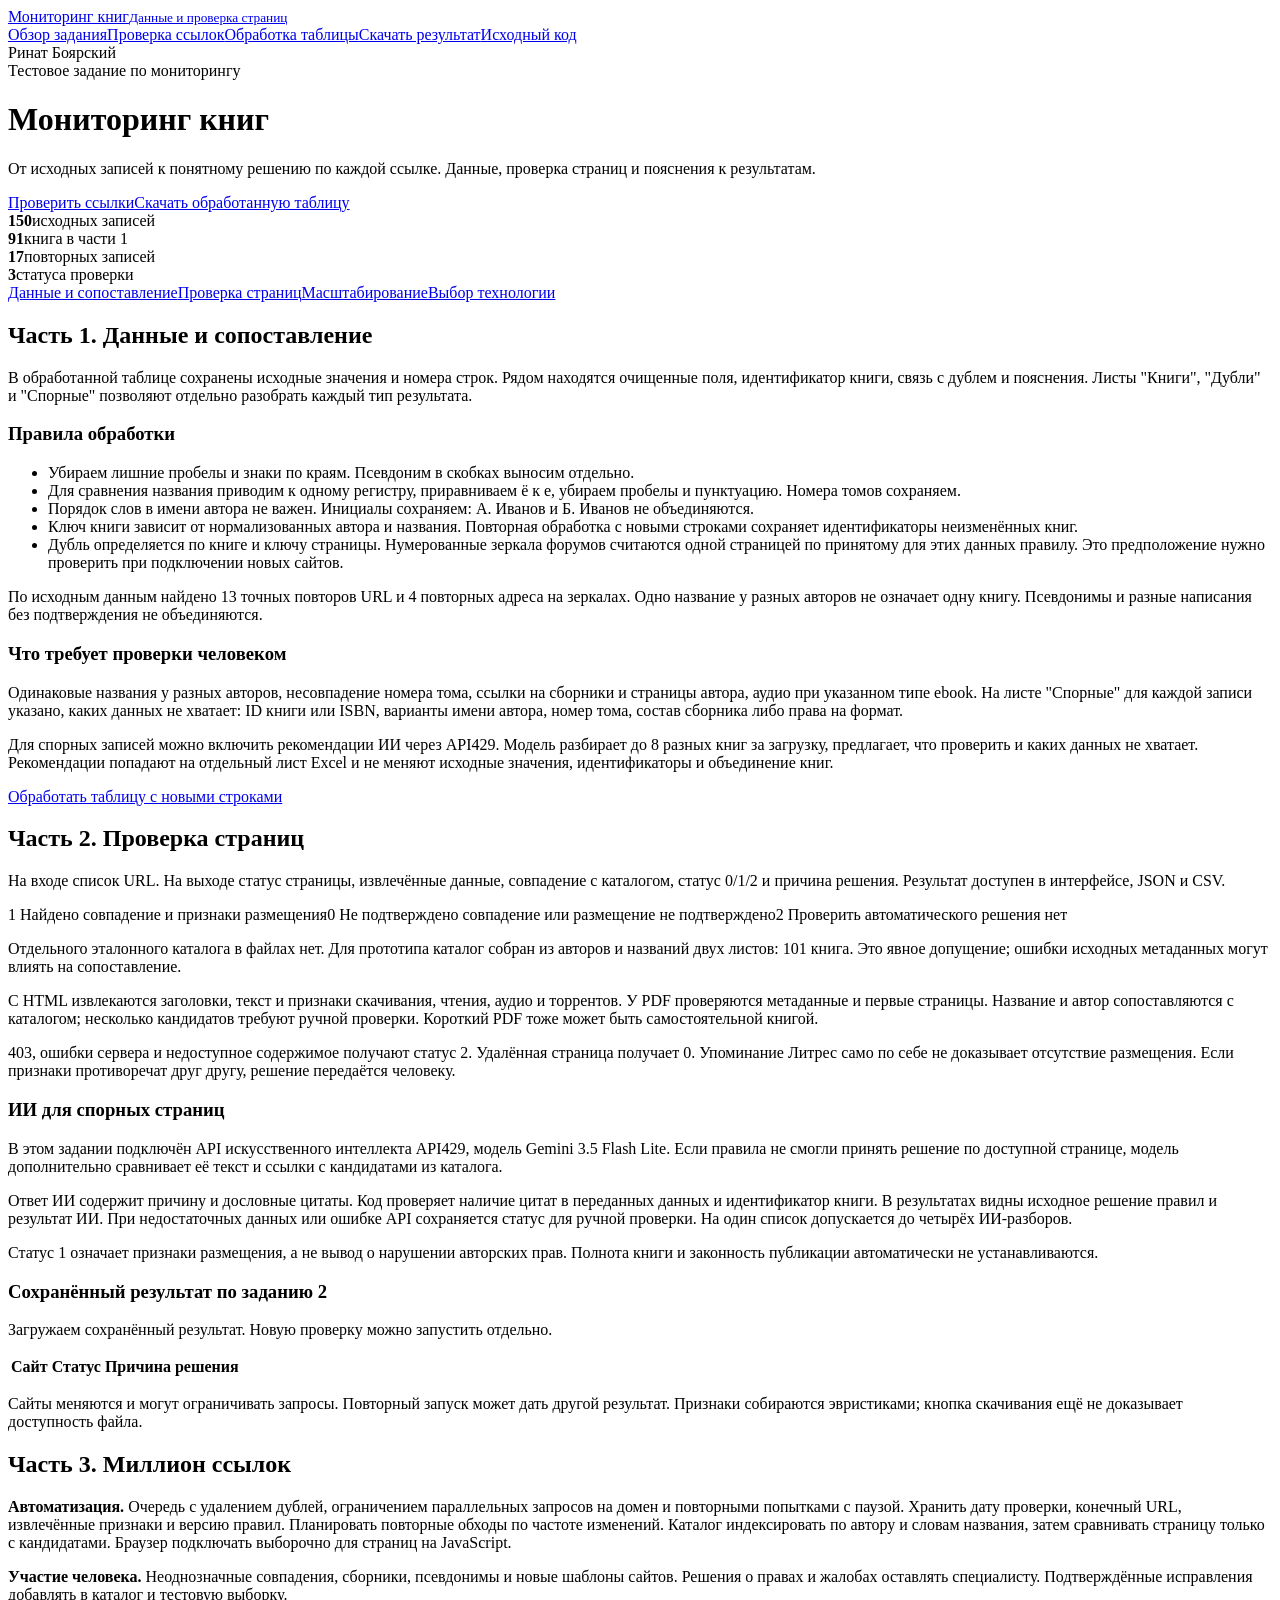
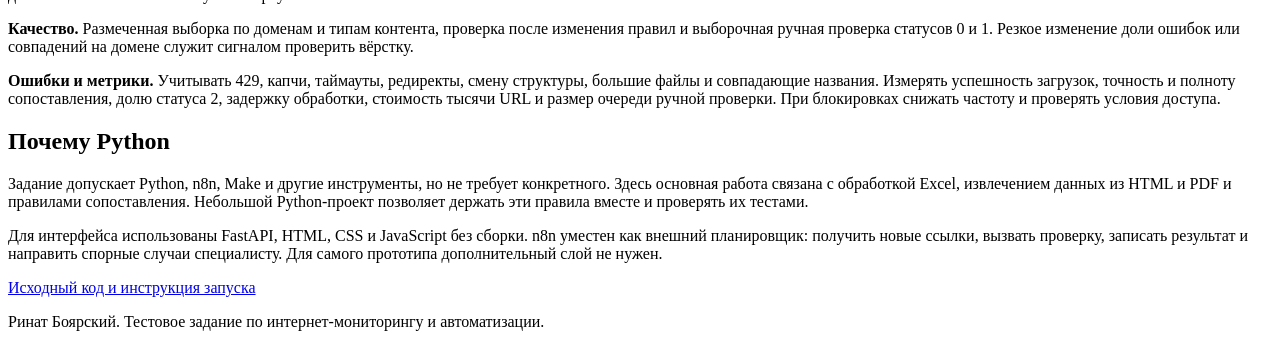
==== commit f7ff8b2e: "ИИ-проверка спорных страниц и рекомендации по качеству данных" ====
--- a/web/index.html
+++ b/web/index.html
@@ -25,13 +25,14 @@
 <p>По исходным данным найдено 13 точных повторов URL и 4 повторных адреса на зеркалах. Одно название у разных авторов не означает одну книгу. Псевдонимы и разные написания без подтверждения не объединяются.</p>
 <h3>Что требует проверки человеком</h3>
 <p>Одинаковые названия у разных авторов, несовпадение номера тома, ссылки на сборники и страницы автора, аудио при указанном типе ebook. На листе "Спорные" для каждой записи указано, каких данных не хватает: ID книги или ISBN, варианты имени автора, номер тома, состав сборника либо права на формат.</p>
-<a href="/table">Обработать таблицу с новыми строками</a></section>
+<p>Для спорных записей можно включить рекомендации ИИ через API429. Модель разбирает до 8 разных книг за загрузку, предлагает, что проверить и каких данных не хватает. Рекомендации попадают на отдельный лист Excel и не меняют исходные значения, идентификаторы и объединение книг.</p><a href="/table">Обработать таблицу с новыми строками</a></section>
 <section class="panel" id="parsing"><h2>Часть 2. Проверка страниц</h2>
 <p>На входе список URL. На выходе статус страницы, извлечённые данные, совпадение с каталогом, статус 0/1/2 и причина решения. Результат доступен в интерфейсе, JSON и CSV.</p>
 <div class="legend"><span><span class="st st1">1 Найдено</span> совпадение и признаки размещения</span><span><span class="st st0">0 Не подтверждено</span> совпадение или размещение не подтверждено</span><span><span class="st st2">2 Проверить</span> автоматического решения нет</span></div>
 <p>Отдельного эталонного каталога в файлах нет. Для прототипа каталог собран из авторов и названий двух листов: 101 книга. Это явное допущение; ошибки исходных метаданных могут влиять на сопоставление.</p>
 <p>С HTML извлекаются заголовки, текст и признаки скачивания, чтения, аудио и торрентов. У PDF проверяются метаданные и первые страницы. Название и автор сопоставляются с каталогом; несколько кандидатов требуют ручной проверки. Короткий PDF тоже может быть самостоятельной книгой.</p>
 <p>403, ошибки сервера и недоступное содержимое получают статус 2. Удалённая страница получает 0. Упоминание Литрес само по себе не доказывает отсутствие размещения. Если признаки противоречат друг другу, решение передаётся человеку.</p>
+<h3>ИИ для спорных страниц</h3><p>В этом задании подключён API искусственного интеллекта API429, модель Gemini 3.5 Flash Lite. Если правила не смогли принять решение по доступной странице, модель дополнительно сравнивает её текст и ссылки с кандидатами из каталога.</p><p>Ответ ИИ содержит причину и дословные цитаты. Код проверяет наличие цитат в переданных данных и идентификатор книги. В результатах видны исходное решение правил и результат ИИ. При недостаточных данных или ошибке API сохраняется статус для ручной проверки. На один список допускается до четырёх ИИ-разборов.</p>
 <div class="callout">Статус 1 означает признаки размещения, а не вывод о нарушении авторских прав. Полнота книги и законность публикации автоматически не устанавливаются.</div>
 <h3>Сохранённый результат по заданию 2</h3><p class="muted small" id="snapshot">Загружаем сохранённый результат. Новую проверку можно запустить отдельно.</p>
 <div class="table"><table><thead><tr><th>Сайт</th><th>Статус</th><th>Причина решения</th></tr></thead><tbody id="saved-results"></tbody></table></div>
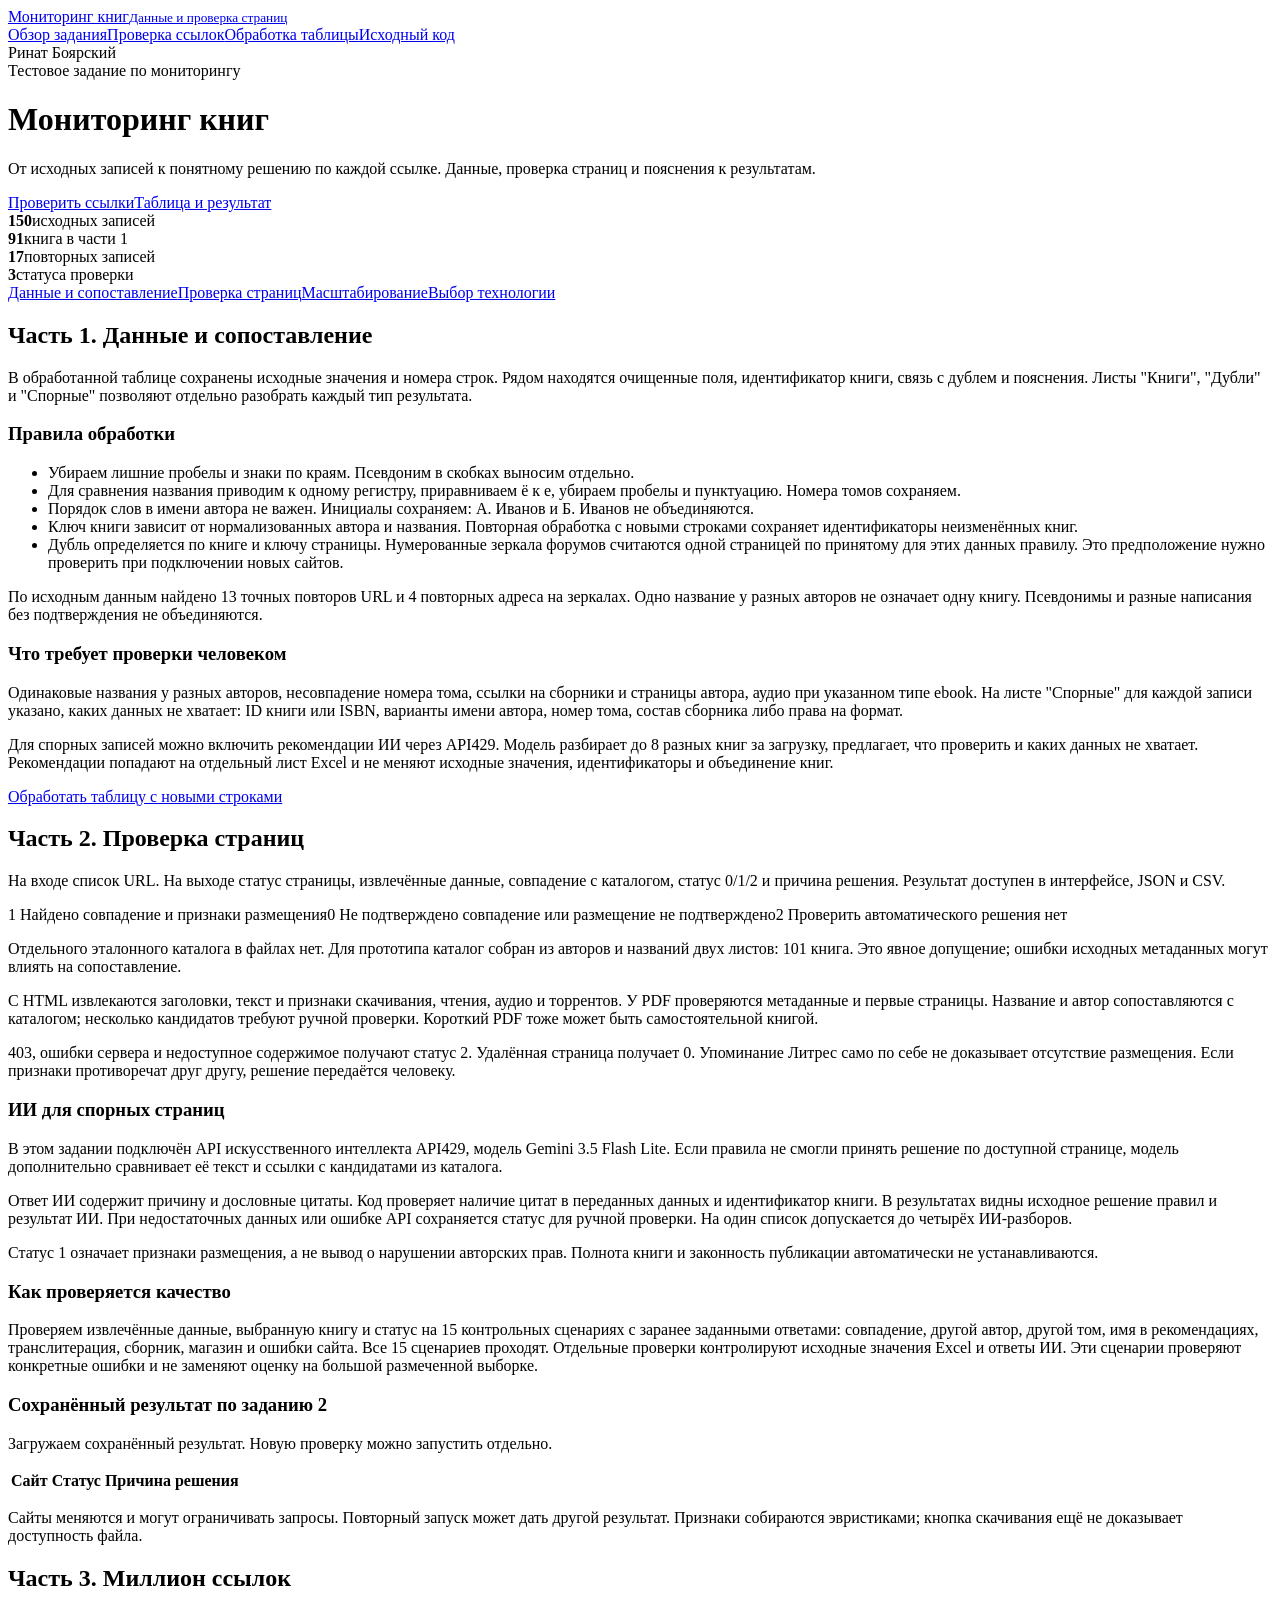
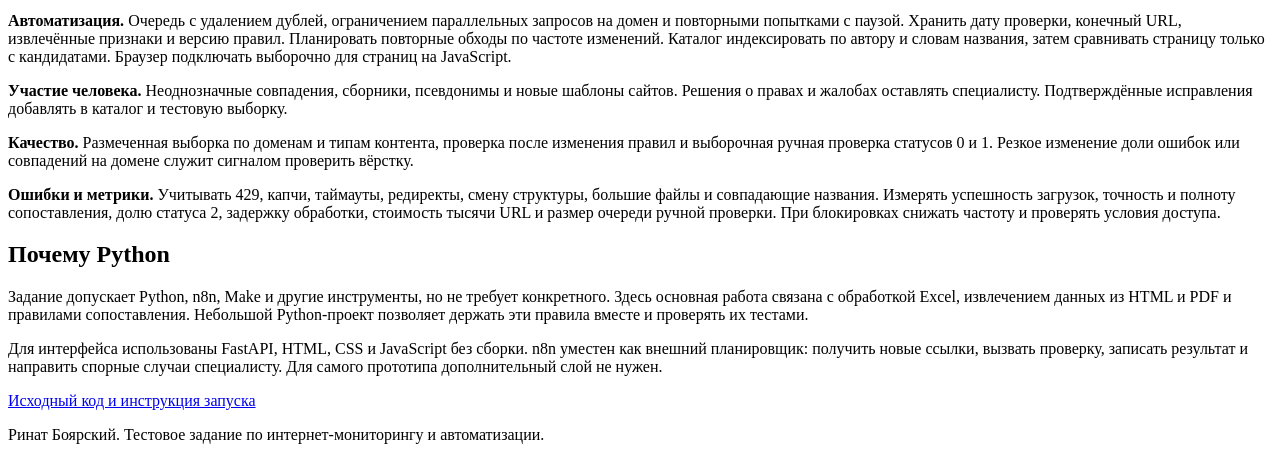
==== commit 499ddea3: "Проверка качества сопоставления и скачивание рядом с загрузкой" ====
--- a/web/index.html
+++ b/web/index.html
@@ -7,11 +7,11 @@
 <link rel="stylesheet" href="/assets/style.css?v=2">
 </head>
 <body>
-<aside class="sidebar"><a class="brand" href="/" aria-current="page">Мониторинг книг<small>Данные и проверка страниц</small></a><nav aria-label="Основная навигация"><a href="/" aria-current="page">Обзор задания</a><a href="/check">Проверка ссылок</a><a href="/table">Обработка таблицы</a><a href="/files/result.xlsx">Скачать результат</a><a href="https://github.com/rioboyara/books-monitoring" target="_blank" rel="noopener">Исходный код</a></nav><div class="side-footer">Ринат Боярский<br>Тестовое задание по мониторингу</div></aside>
+<aside class="sidebar"><a class="brand" href="/" aria-current="page">Мониторинг книг<small>Данные и проверка страниц</small></a><nav aria-label="Основная навигация"><a href="/" aria-current="page">Обзор задания</a><a href="/check">Проверка ссылок</a><a href="/table">Обработка таблицы</a><a href="https://github.com/rioboyara/books-monitoring" target="_blank" rel="noopener">Исходный код</a></nav><div class="side-footer">Ринат Боярский<br>Тестовое задание по мониторингу</div></aside>
 <main>
 <h1>Мониторинг книг</h1>
 <p class="lead">От исходных записей к понятному решению по каждой ссылке. Данные, проверка страниц и пояснения к результатам.</p>
-<div class="actions"><a class="button" href="/check">Проверить ссылки</a><a class="button secondary" href="/files/result.xlsx">Скачать обработанную таблицу</a></div>
+<div class="actions"><a class="button" href="/check">Проверить ссылки</a><a class="button secondary" href="/table#downloads">Таблица и результат</a></div>
 <div class="facts"><div><b>150</b>исходных записей</div><div><b>91</b>книга в части 1</div><div><b>17</b>повторных записей</div><div><b>3</b>статуса проверки</div></div>
 <nav class="section-links" aria-label="Разделы записки"><a href="#data">Данные и сопоставление</a><a href="#parsing">Проверка страниц</a><a href="#scale">Масштабирование</a><a href="#stack">Выбор технологии</a></nav>
 <section class="panel" id="data"><h2>Часть 1. Данные и сопоставление</h2>
@@ -34,7 +34,7 @@
 <p>403, ошибки сервера и недоступное содержимое получают статус 2. Удалённая страница получает 0. Упоминание Литрес само по себе не доказывает отсутствие размещения. Если признаки противоречат друг другу, решение передаётся человеку.</p>
 <h3>ИИ для спорных страниц</h3><p>В этом задании подключён API искусственного интеллекта API429, модель Gemini 3.5 Flash Lite. Если правила не смогли принять решение по доступной странице, модель дополнительно сравнивает её текст и ссылки с кандидатами из каталога.</p><p>Ответ ИИ содержит причину и дословные цитаты. Код проверяет наличие цитат в переданных данных и идентификатор книги. В результатах видны исходное решение правил и результат ИИ. При недостаточных данных или ошибке API сохраняется статус для ручной проверки. На один список допускается до четырёх ИИ-разборов.</p>
 <div class="callout">Статус 1 означает признаки размещения, а не вывод о нарушении авторских прав. Полнота книги и законность публикации автоматически не устанавливаются.</div>
-<h3>Сохранённый результат по заданию 2</h3><p class="muted small" id="snapshot">Загружаем сохранённый результат. Новую проверку можно запустить отдельно.</p>
+<h3>Как проверяется качество</h3><p>Проверяем извлечённые данные, выбранную книгу и статус на 15 контрольных сценариях с заранее заданными ответами: совпадение, другой автор, другой том, имя в рекомендациях, транслитерация, сборник, магазин и ошибки сайта. Все 15 сценариев проходят. Отдельные проверки контролируют исходные значения Excel и ответы ИИ. Эти сценарии проверяют конкретные ошибки и не заменяют оценку на большой размеченной выборке.</p><h3>Сохранённый результат по заданию 2</h3><p class="muted small" id="snapshot">Загружаем сохранённый результат. Новую проверку можно запустить отдельно.</p>
 <div class="table"><table><thead><tr><th>Сайт</th><th>Статус</th><th>Причина решения</th></tr></thead><tbody id="saved-results"></tbody></table></div>
 <p class="muted small">Сайты меняются и могут ограничивать запросы. Повторный запуск может дать другой результат. Признаки собираются эвристиками; кнопка скачивания ещё не доказывает доступность файла.</p>
 </section>
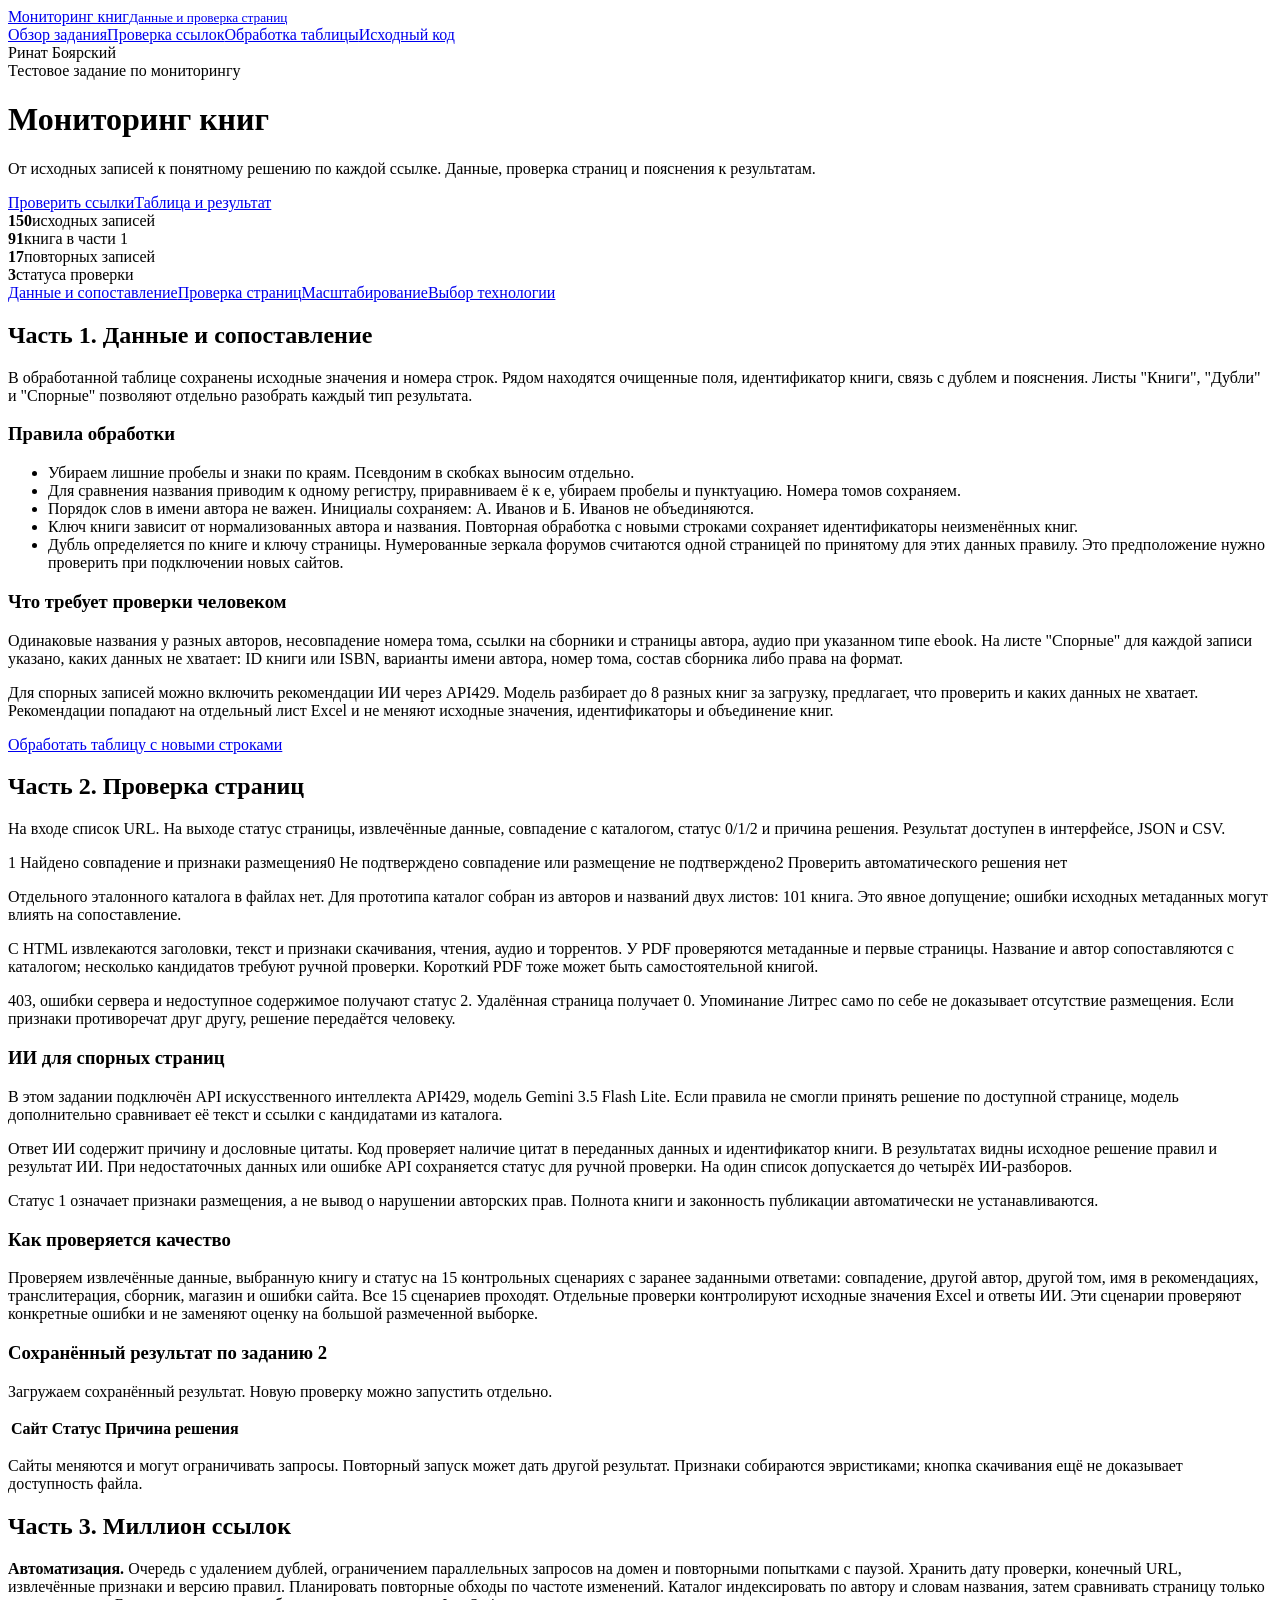
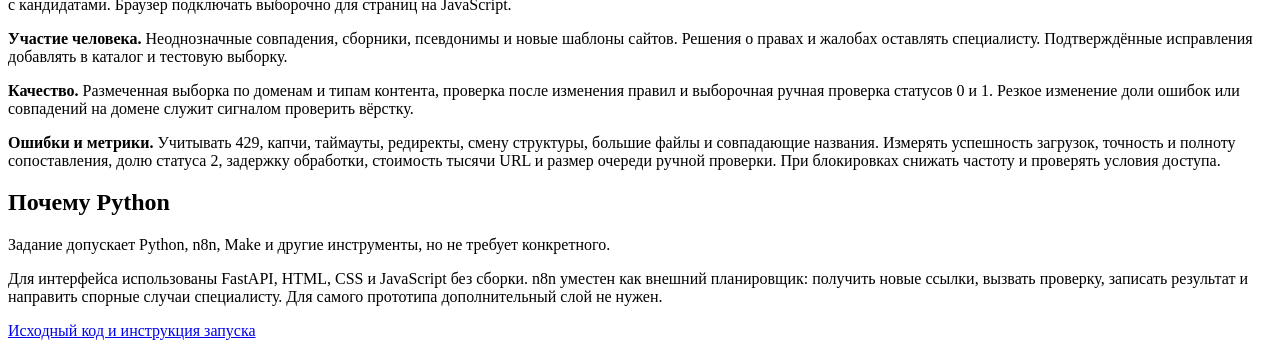
==== commit 7239b6a7: "Паузы запросов, понятные результаты и устойчивые рекомендации по данным" ====
--- a/web/index.html
+++ b/web/index.html
@@ -22,7 +22,7 @@
 <li>Порядок слов в имени автора не важен. Инициалы сохраняем: А. Иванов и Б. Иванов не объединяются.</li>
 <li>Ключ книги зависит от нормализованных автора и названия. Повторная обработка с новыми строками сохраняет идентификаторы неизменённых книг.</li>
 <li>Дубль определяется по книге и ключу страницы. Нумерованные зеркала форумов считаются одной страницей по принятому для этих данных правилу. Это предположение нужно проверить при подключении новых сайтов.</li></ul>
-<p>По исходным данным найдено 13 точных повторов URL и 4 повторных адреса на зеркалах. Одно название у разных авторов не означает одну книгу. Псевдонимы и разные написания без подтверждения не объединяются.</p>
+
 <h3>Что требует проверки человеком</h3>
 <p>Одинаковые названия у разных авторов, несовпадение номера тома, ссылки на сборники и страницы автора, аудио при указанном типе ebook. На листе "Спорные" для каждой записи указано, каких данных не хватает: ID книги или ISBN, варианты имени автора, номер тома, состав сборника либо права на формат.</p>
 <p>Для спорных записей можно включить рекомендации ИИ через API429. Модель разбирает до 8 разных книг за загрузку, предлагает, что проверить и каких данных не хватает. Рекомендации попадают на отдельный лист Excel и не меняют исходные значения, идентификаторы и объединение книг.</p><a href="/table">Обработать таблицу с новыми строками</a></section>
@@ -43,6 +43,6 @@
 <p><b>Участие человека.</b> Неоднозначные совпадения, сборники, псевдонимы и новые шаблоны сайтов. Решения о правах и жалобах оставлять специалисту. Подтверждённые исправления добавлять в каталог и тестовую выборку.</p>
 <p><b>Качество.</b> Размеченная выборка по доменам и типам контента, проверка после изменения правил и выборочная ручная проверка статусов 0 и 1. Резкое изменение доли ошибок или совпадений на домене служит сигналом проверить вёрстку.</p>
 <p><b>Ошибки и метрики.</b> Учитывать 429, капчи, таймауты, редиректы, смену структуры, большие файлы и совпадающие названия. Измерять успешность загрузок, точность и полноту сопоставления, долю статуса 2, задержку обработки, стоимость тысячи URL и размер очереди ручной проверки. При блокировках снижать частоту и проверять условия доступа.</p></section>
-<section class="panel" id="stack"><h2>Почему Python</h2><p>Задание допускает Python, n8n, Make и другие инструменты, но не требует конкретного. Здесь основная работа связана с обработкой Excel, извлечением данных из HTML и PDF и правилами сопоставления. Небольшой Python-проект позволяет держать эти правила вместе и проверять их тестами.</p><p>Для интерфейса использованы FastAPI, HTML, CSS и JavaScript без сборки. n8n уместен как внешний планировщик: получить новые ссылки, вызвать проверку, записать результат и направить спорные случаи специалисту. Для самого прототипа дополнительный слой не нужен.</p><p><a href="https://github.com/rioboyara/books-monitoring">Исходный код и инструкция запуска</a></p></section>
-<p class="page-footer">Ринат Боярский. Тестовое задание по интернет-мониторингу и автоматизации.</p>
+<section class="panel" id="stack"><h2>Почему Python</h2><p>Задание допускает Python, n8n, Make и другие инструменты, но не требует конкретного. </p><p>Для интерфейса использованы FastAPI, HTML, CSS и JavaScript без сборки. n8n уместен как внешний планировщик: получить новые ссылки, вызвать проверку, записать результат и направить спорные случаи специалисту. Для самого прототипа дополнительный слой не нужен.</p><p><a href="https://github.com/rioboyara/books-monitoring">Исходный код и инструкция запуска</a></p></section>
+
 </main><script src="/assets/report.js"></script></body></html>
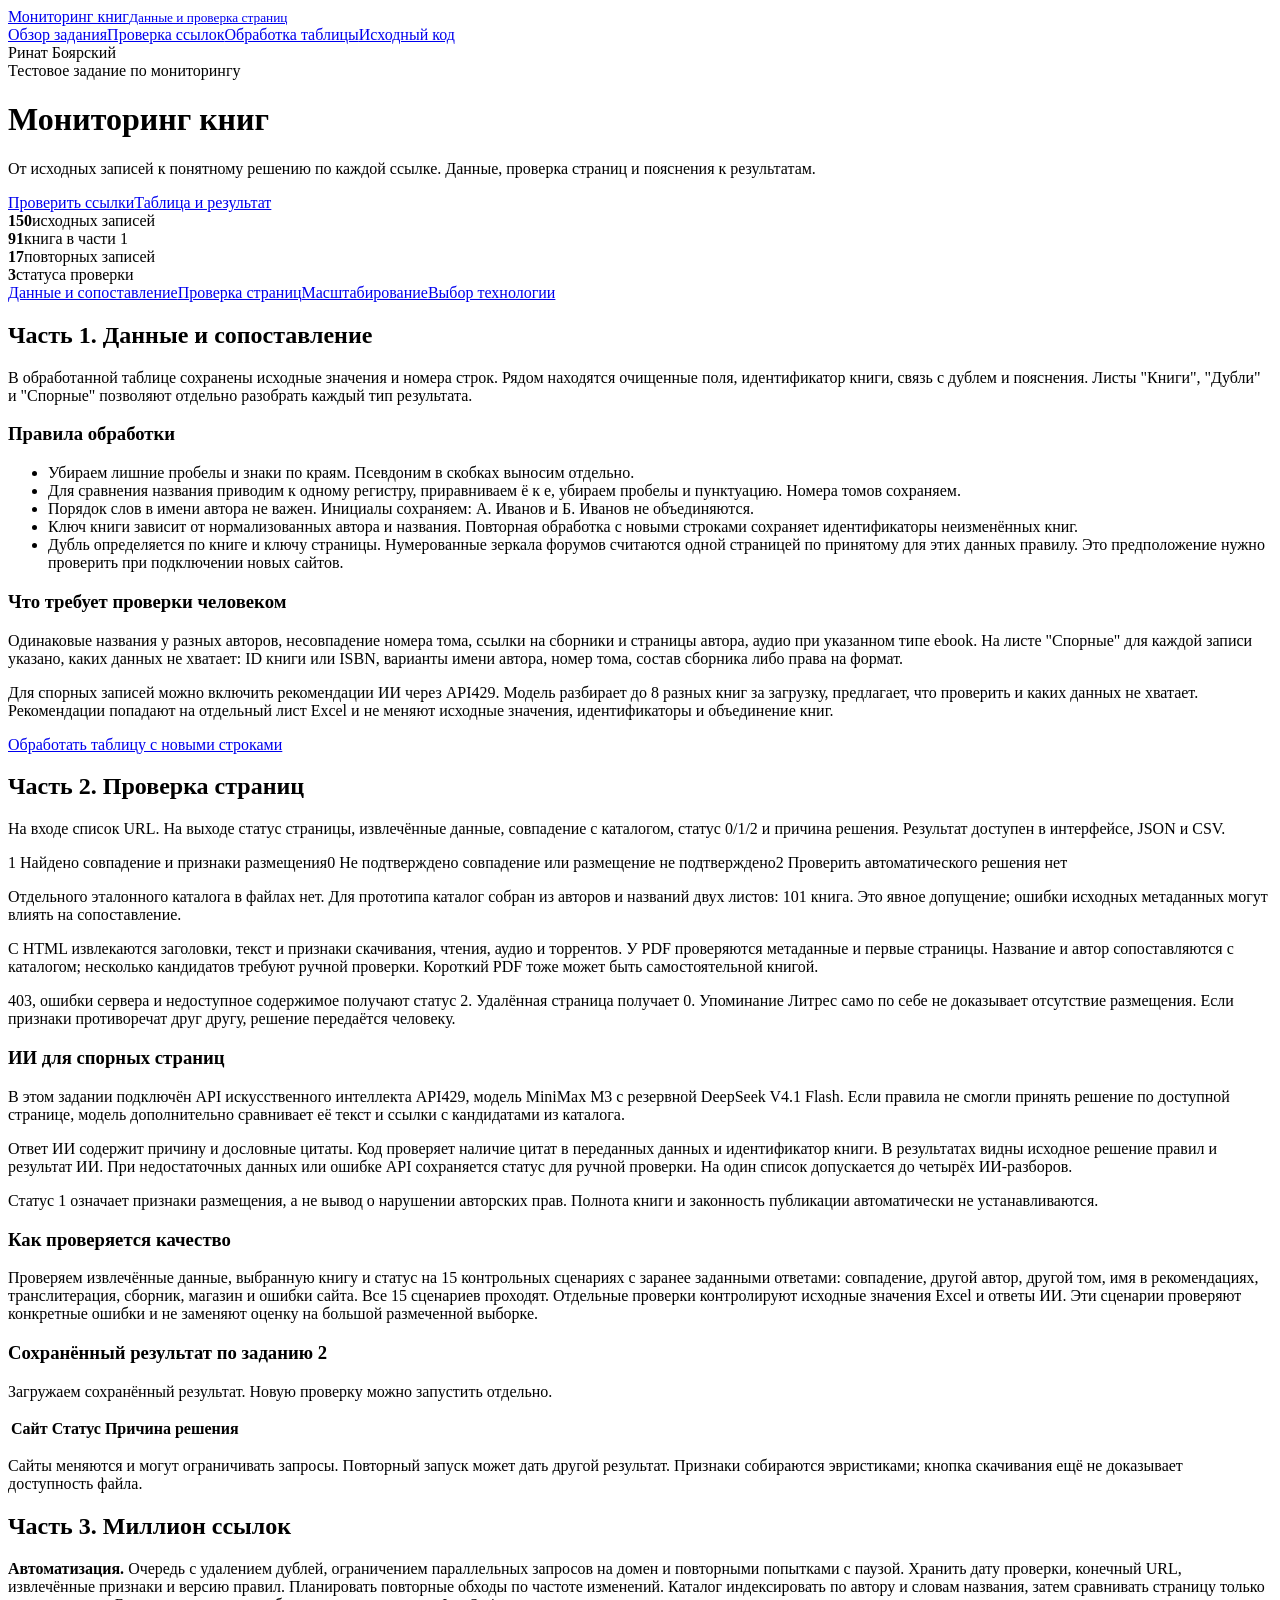
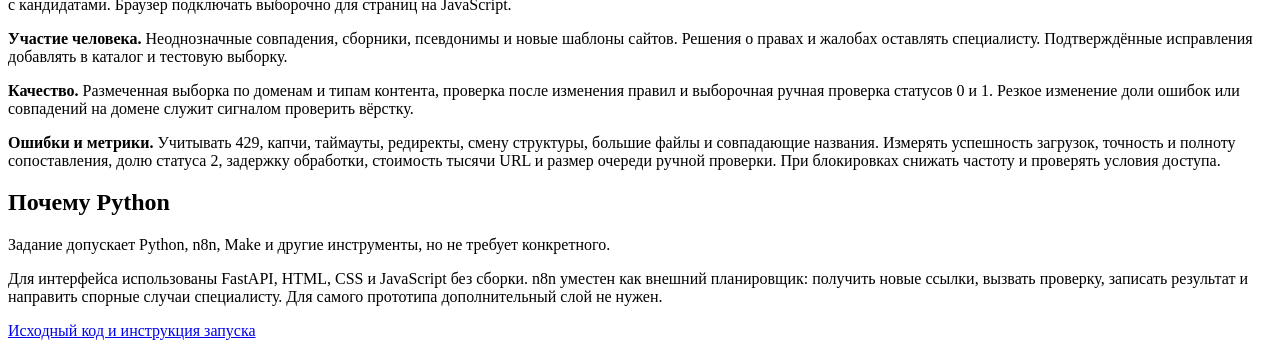
==== commit 051e2802: "Рабочие модели ИИ с резервом и одна кнопка скачивания" ====
--- a/web/index.html
+++ b/web/index.html
@@ -32,7 +32,7 @@
 <p>Отдельного эталонного каталога в файлах нет. Для прототипа каталог собран из авторов и названий двух листов: 101 книга. Это явное допущение; ошибки исходных метаданных могут влиять на сопоставление.</p>
 <p>С HTML извлекаются заголовки, текст и признаки скачивания, чтения, аудио и торрентов. У PDF проверяются метаданные и первые страницы. Название и автор сопоставляются с каталогом; несколько кандидатов требуют ручной проверки. Короткий PDF тоже может быть самостоятельной книгой.</p>
 <p>403, ошибки сервера и недоступное содержимое получают статус 2. Удалённая страница получает 0. Упоминание Литрес само по себе не доказывает отсутствие размещения. Если признаки противоречат друг другу, решение передаётся человеку.</p>
-<h3>ИИ для спорных страниц</h3><p>В этом задании подключён API искусственного интеллекта API429, модель Gemini 3.5 Flash Lite. Если правила не смогли принять решение по доступной странице, модель дополнительно сравнивает её текст и ссылки с кандидатами из каталога.</p><p>Ответ ИИ содержит причину и дословные цитаты. Код проверяет наличие цитат в переданных данных и идентификатор книги. В результатах видны исходное решение правил и результат ИИ. При недостаточных данных или ошибке API сохраняется статус для ручной проверки. На один список допускается до четырёх ИИ-разборов.</p>
+<h3>ИИ для спорных страниц</h3><p>В этом задании подключён API искусственного интеллекта API429, модель MiniMax M3 с резервной DeepSeek V4.1 Flash. Если правила не смогли принять решение по доступной странице, модель дополнительно сравнивает её текст и ссылки с кандидатами из каталога.</p><p>Ответ ИИ содержит причину и дословные цитаты. Код проверяет наличие цитат в переданных данных и идентификатор книги. В результатах видны исходное решение правил и результат ИИ. При недостаточных данных или ошибке API сохраняется статус для ручной проверки. На один список допускается до четырёх ИИ-разборов.</p>
 <div class="callout">Статус 1 означает признаки размещения, а не вывод о нарушении авторских прав. Полнота книги и законность публикации автоматически не устанавливаются.</div>
 <h3>Как проверяется качество</h3><p>Проверяем извлечённые данные, выбранную книгу и статус на 15 контрольных сценариях с заранее заданными ответами: совпадение, другой автор, другой том, имя в рекомендациях, транслитерация, сборник, магазин и ошибки сайта. Все 15 сценариев проходят. Отдельные проверки контролируют исходные значения Excel и ответы ИИ. Эти сценарии проверяют конкретные ошибки и не заменяют оценку на большой размеченной выборке.</p><h3>Сохранённый результат по заданию 2</h3><p class="muted small" id="snapshot">Загружаем сохранённый результат. Новую проверку можно запустить отдельно.</p>
 <div class="table"><table><thead><tr><th>Сайт</th><th>Статус</th><th>Причина решения</th></tr></thead><tbody id="saved-results"></tbody></table></div>
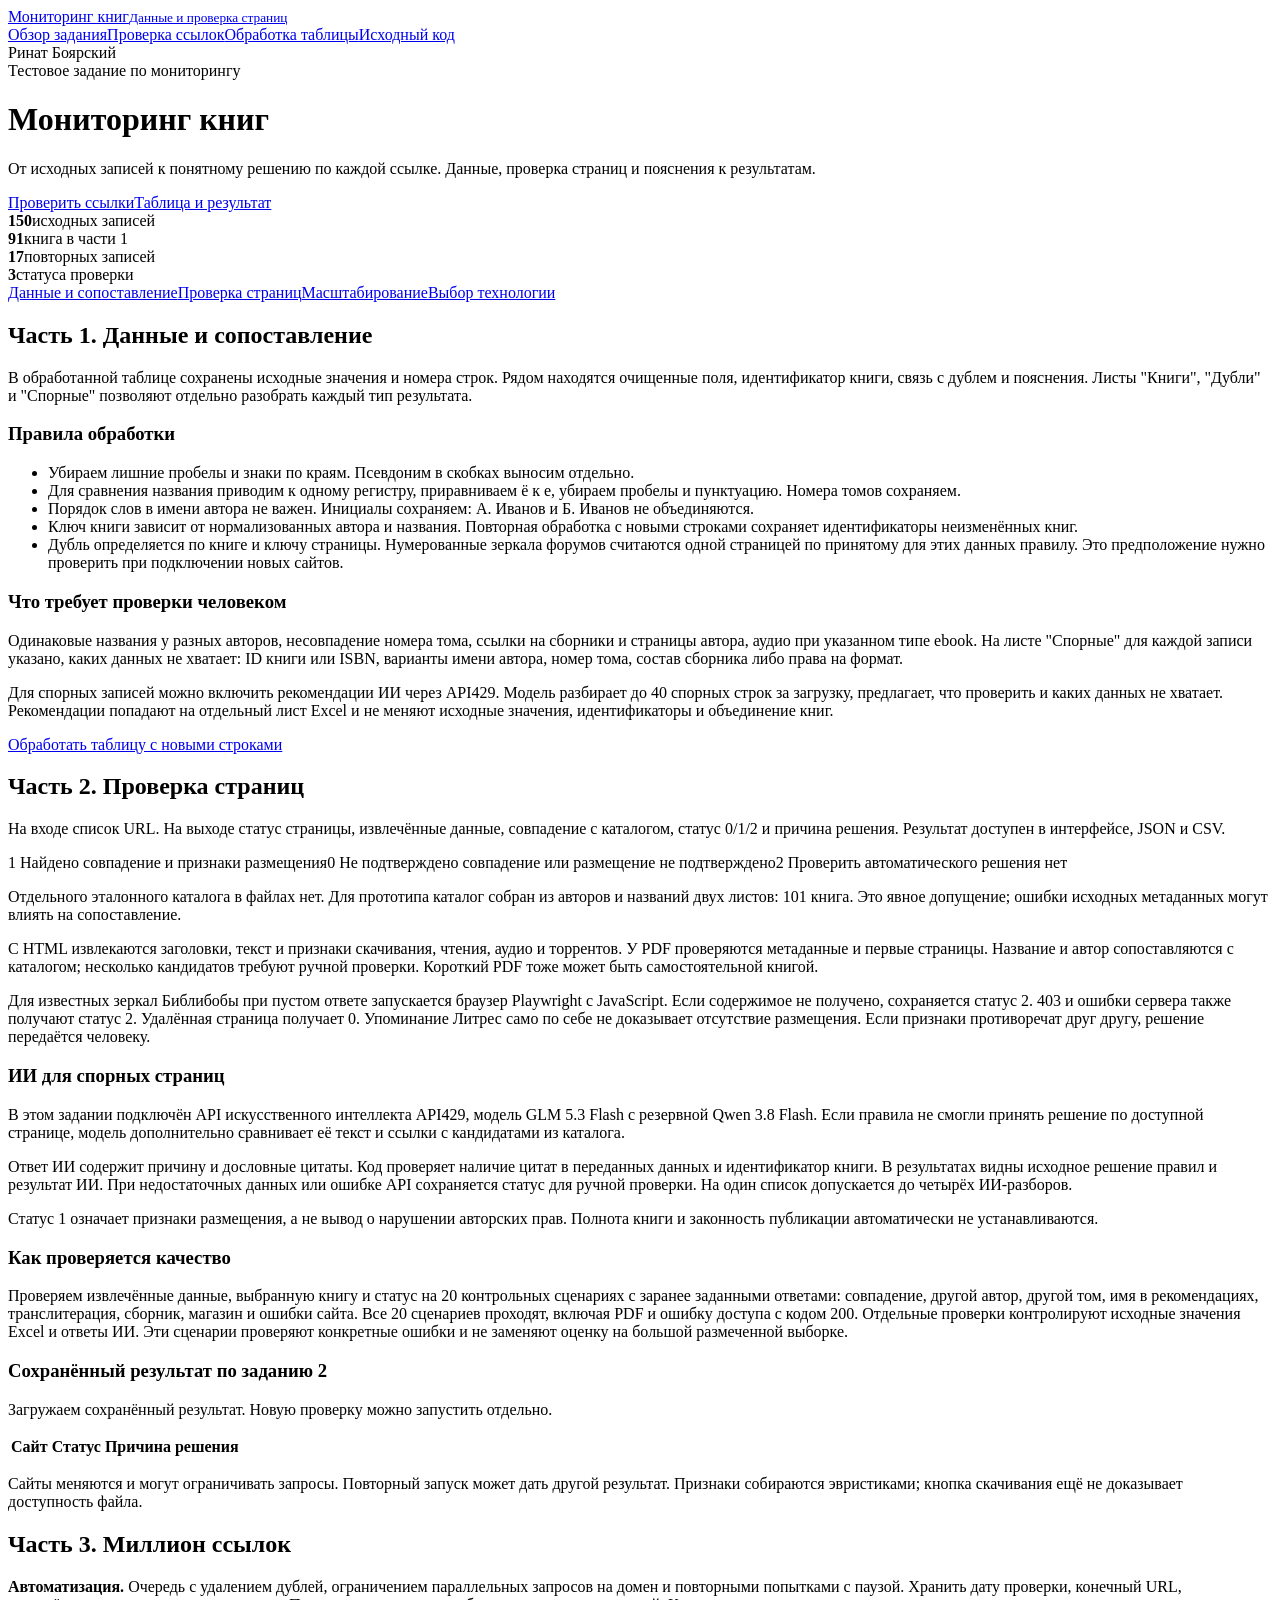
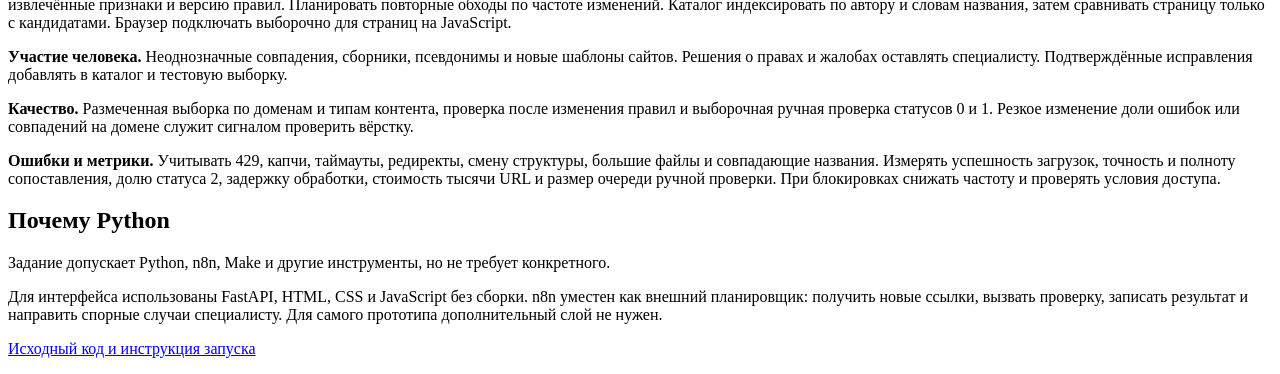
==== commit ab16702f: "Handle browser pages and verify all disputed spreadsheet rows" ====
--- a/web/index.html
+++ b/web/index.html
@@ -25,16 +25,16 @@
 
 <h3>Что требует проверки человеком</h3>
 <p>Одинаковые названия у разных авторов, несовпадение номера тома, ссылки на сборники и страницы автора, аудио при указанном типе ebook. На листе "Спорные" для каждой записи указано, каких данных не хватает: ID книги или ISBN, варианты имени автора, номер тома, состав сборника либо права на формат.</p>
-<p>Для спорных записей можно включить рекомендации ИИ через API429. Модель разбирает до 8 разных книг за загрузку, предлагает, что проверить и каких данных не хватает. Рекомендации попадают на отдельный лист Excel и не меняют исходные значения, идентификаторы и объединение книг.</p><a href="/table">Обработать таблицу с новыми строками</a></section>
+<p>Для спорных записей можно включить рекомендации ИИ через API429. Модель разбирает до 40 спорных строк за загрузку, предлагает, что проверить и каких данных не хватает. Рекомендации попадают на отдельный лист Excel и не меняют исходные значения, идентификаторы и объединение книг.</p><a href="/table">Обработать таблицу с новыми строками</a></section>
 <section class="panel" id="parsing"><h2>Часть 2. Проверка страниц</h2>
 <p>На входе список URL. На выходе статус страницы, извлечённые данные, совпадение с каталогом, статус 0/1/2 и причина решения. Результат доступен в интерфейсе, JSON и CSV.</p>
 <div class="legend"><span><span class="st st1">1 Найдено</span> совпадение и признаки размещения</span><span><span class="st st0">0 Не подтверждено</span> совпадение или размещение не подтверждено</span><span><span class="st st2">2 Проверить</span> автоматического решения нет</span></div>
 <p>Отдельного эталонного каталога в файлах нет. Для прототипа каталог собран из авторов и названий двух листов: 101 книга. Это явное допущение; ошибки исходных метаданных могут влиять на сопоставление.</p>
 <p>С HTML извлекаются заголовки, текст и признаки скачивания, чтения, аудио и торрентов. У PDF проверяются метаданные и первые страницы. Название и автор сопоставляются с каталогом; несколько кандидатов требуют ручной проверки. Короткий PDF тоже может быть самостоятельной книгой.</p>
-<p>403, ошибки сервера и недоступное содержимое получают статус 2. Удалённая страница получает 0. Упоминание Литрес само по себе не доказывает отсутствие размещения. Если признаки противоречат друг другу, решение передаётся человеку.</p>
-<h3>ИИ для спорных страниц</h3><p>В этом задании подключён API искусственного интеллекта API429, модель MiniMax M3 с резервной DeepSeek V4.1 Flash. Если правила не смогли принять решение по доступной странице, модель дополнительно сравнивает её текст и ссылки с кандидатами из каталога.</p><p>Ответ ИИ содержит причину и дословные цитаты. Код проверяет наличие цитат в переданных данных и идентификатор книги. В результатах видны исходное решение правил и результат ИИ. При недостаточных данных или ошибке API сохраняется статус для ручной проверки. На один список допускается до четырёх ИИ-разборов.</p>
+<p>Для известных зеркал Библибобы при пустом ответе запускается браузер Playwright с JavaScript. Если содержимое не получено, сохраняется статус 2. 403 и ошибки сервера также получают статус 2. Удалённая страница получает 0. Упоминание Литрес само по себе не доказывает отсутствие размещения. Если признаки противоречат друг другу, решение передаётся человеку.</p>
+<h3>ИИ для спорных страниц</h3><p>В этом задании подключён API искусственного интеллекта API429, модель GLM 5.3 Flash с резервной Qwen 3.8 Flash. Если правила не смогли принять решение по доступной странице, модель дополнительно сравнивает её текст и ссылки с кандидатами из каталога.</p><p>Ответ ИИ содержит причину и дословные цитаты. Код проверяет наличие цитат в переданных данных и идентификатор книги. В результатах видны исходное решение правил и результат ИИ. При недостаточных данных или ошибке API сохраняется статус для ручной проверки. На один список допускается до четырёх ИИ-разборов.</p>
 <div class="callout">Статус 1 означает признаки размещения, а не вывод о нарушении авторских прав. Полнота книги и законность публикации автоматически не устанавливаются.</div>
-<h3>Как проверяется качество</h3><p>Проверяем извлечённые данные, выбранную книгу и статус на 15 контрольных сценариях с заранее заданными ответами: совпадение, другой автор, другой том, имя в рекомендациях, транслитерация, сборник, магазин и ошибки сайта. Все 15 сценариев проходят. Отдельные проверки контролируют исходные значения Excel и ответы ИИ. Эти сценарии проверяют конкретные ошибки и не заменяют оценку на большой размеченной выборке.</p><h3>Сохранённый результат по заданию 2</h3><p class="muted small" id="snapshot">Загружаем сохранённый результат. Новую проверку можно запустить отдельно.</p>
+<h3>Как проверяется качество</h3><p>Проверяем извлечённые данные, выбранную книгу и статус на 20 контрольных сценариях с заранее заданными ответами: совпадение, другой автор, другой том, имя в рекомендациях, транслитерация, сборник, магазин и ошибки сайта. Все 20 сценариев проходят, включая PDF и ошибку доступа с кодом 200. Отдельные проверки контролируют исходные значения Excel и ответы ИИ. Эти сценарии проверяют конкретные ошибки и не заменяют оценку на большой размеченной выборке.</p><h3>Сохранённый результат по заданию 2</h3><p class="muted small" id="snapshot">Загружаем сохранённый результат. Новую проверку можно запустить отдельно.</p>
 <div class="table"><table><thead><tr><th>Сайт</th><th>Статус</th><th>Причина решения</th></tr></thead><tbody id="saved-results"></tbody></table></div>
 <p class="muted small">Сайты меняются и могут ограничивать запросы. Повторный запуск может дать другой результат. Признаки собираются эвристиками; кнопка скачивания ещё не доказывает доступность файла.</p>
 </section>
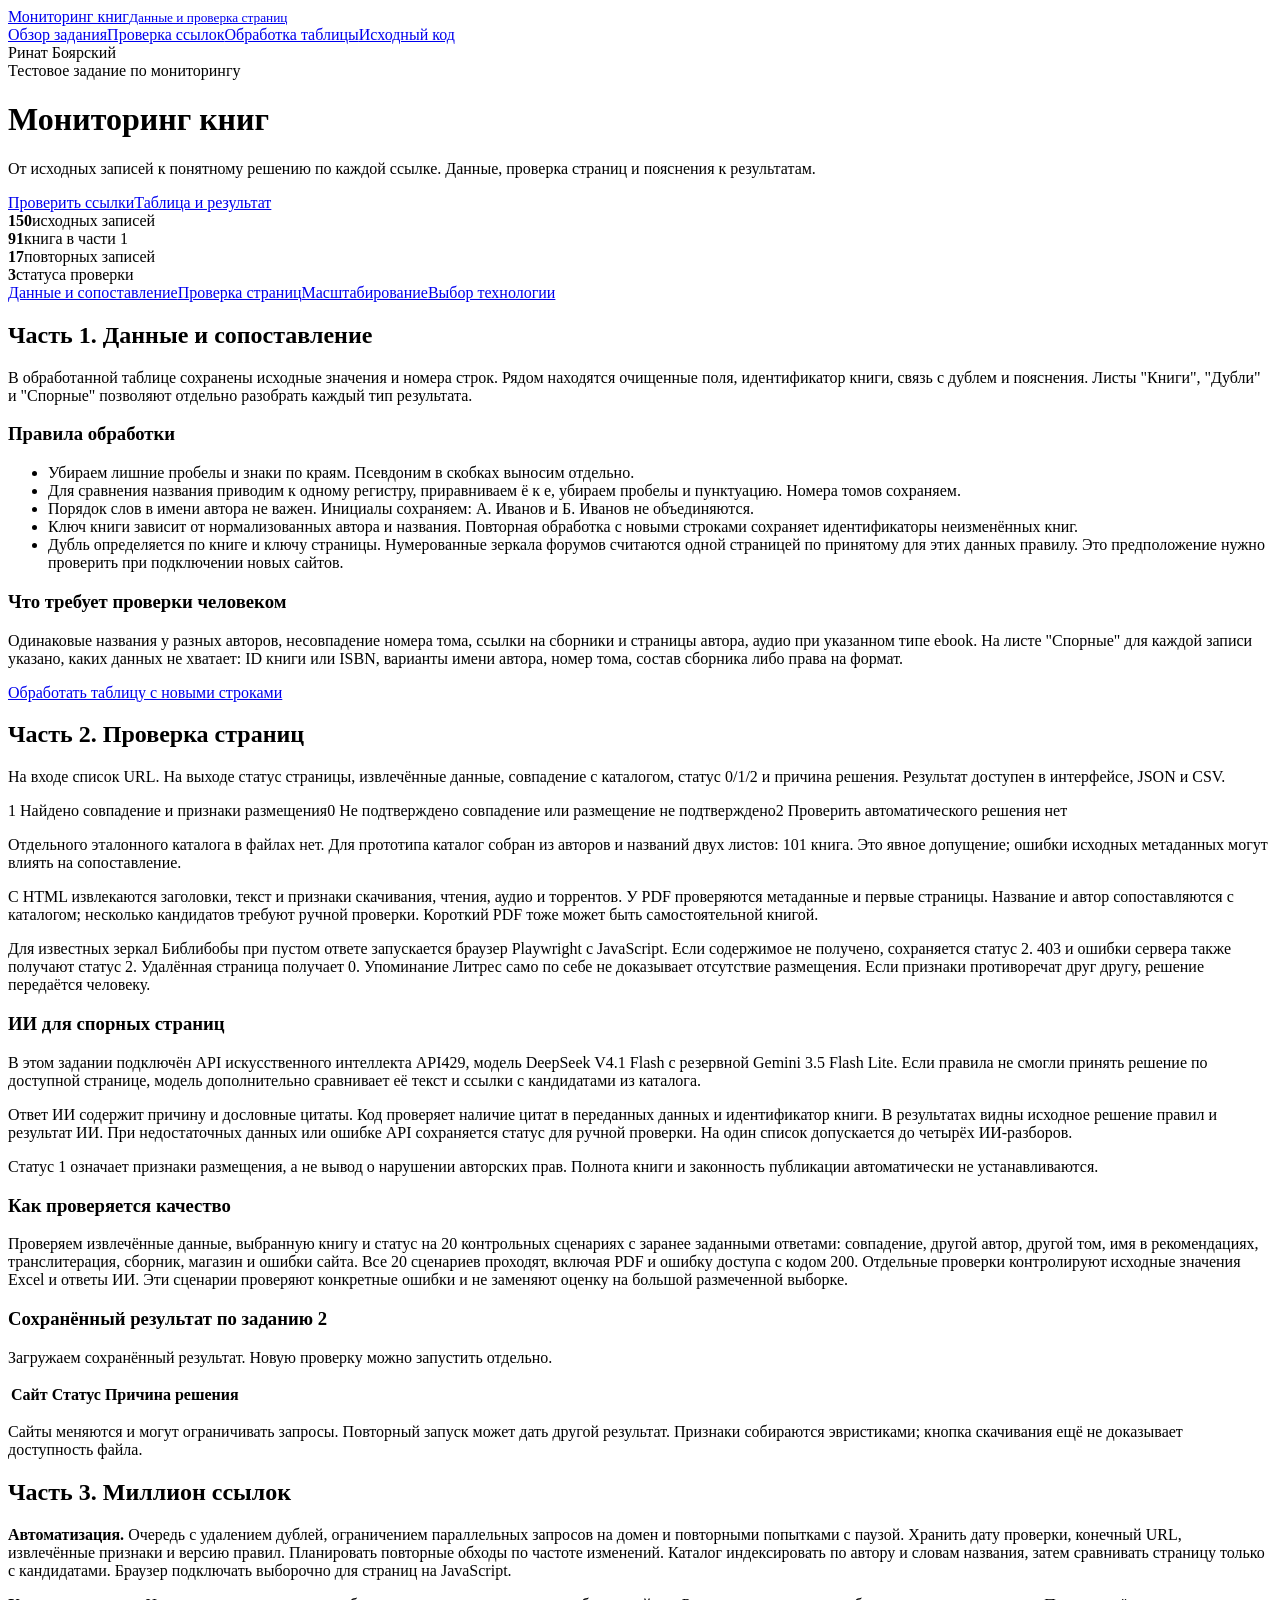
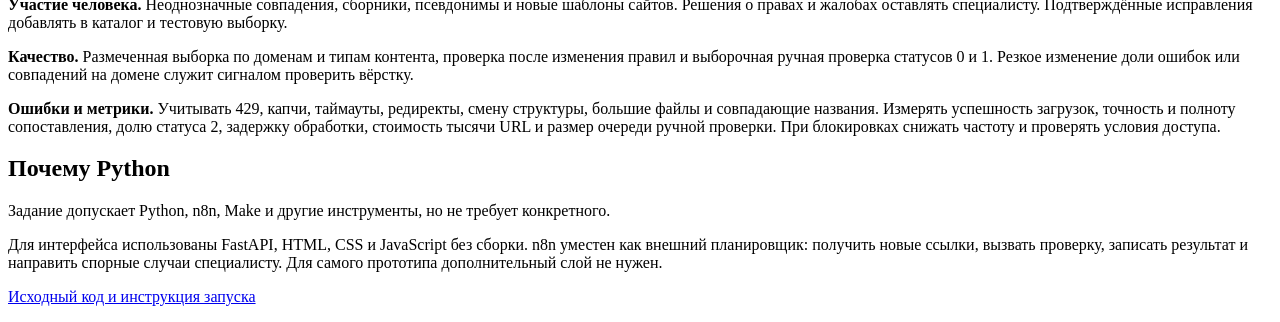
==== commit 7a25ffa2: "Часть 1 только про данные: без ИИ и без результатов проверки страниц Рекомендации ИИ по спорным стро" ====
--- a/web/index.html
+++ b/web/index.html
@@ -25,14 +25,14 @@
 
 <h3>Что требует проверки человеком</h3>
 <p>Одинаковые названия у разных авторов, несовпадение номера тома, ссылки на сборники и страницы автора, аудио при указанном типе ebook. На листе "Спорные" для каждой записи указано, каких данных не хватает: ID книги или ISBN, варианты имени автора, номер тома, состав сборника либо права на формат.</p>
-<p>Для спорных записей можно включить рекомендации ИИ через API429. Модель разбирает до 40 спорных строк за загрузку, предлагает, что проверить и каких данных не хватает. Рекомендации попадают на отдельный лист Excel и не меняют исходные значения, идентификаторы и объединение книг.</p><a href="/table">Обработать таблицу с новыми строками</a></section>
+<a href="/table">Обработать таблицу с новыми строками</a></section>
 <section class="panel" id="parsing"><h2>Часть 2. Проверка страниц</h2>
 <p>На входе список URL. На выходе статус страницы, извлечённые данные, совпадение с каталогом, статус 0/1/2 и причина решения. Результат доступен в интерфейсе, JSON и CSV.</p>
 <div class="legend"><span><span class="st st1">1 Найдено</span> совпадение и признаки размещения</span><span><span class="st st0">0 Не подтверждено</span> совпадение или размещение не подтверждено</span><span><span class="st st2">2 Проверить</span> автоматического решения нет</span></div>
 <p>Отдельного эталонного каталога в файлах нет. Для прототипа каталог собран из авторов и названий двух листов: 101 книга. Это явное допущение; ошибки исходных метаданных могут влиять на сопоставление.</p>
 <p>С HTML извлекаются заголовки, текст и признаки скачивания, чтения, аудио и торрентов. У PDF проверяются метаданные и первые страницы. Название и автор сопоставляются с каталогом; несколько кандидатов требуют ручной проверки. Короткий PDF тоже может быть самостоятельной книгой.</p>
 <p>Для известных зеркал Библибобы при пустом ответе запускается браузер Playwright с JavaScript. Если содержимое не получено, сохраняется статус 2. 403 и ошибки сервера также получают статус 2. Удалённая страница получает 0. Упоминание Литрес само по себе не доказывает отсутствие размещения. Если признаки противоречат друг другу, решение передаётся человеку.</p>
-<h3>ИИ для спорных страниц</h3><p>В этом задании подключён API искусственного интеллекта API429, модель GLM 5.3 Flash с резервной Qwen 3.8 Flash. Если правила не смогли принять решение по доступной странице, модель дополнительно сравнивает её текст и ссылки с кандидатами из каталога.</p><p>Ответ ИИ содержит причину и дословные цитаты. Код проверяет наличие цитат в переданных данных и идентификатор книги. В результатах видны исходное решение правил и результат ИИ. При недостаточных данных или ошибке API сохраняется статус для ручной проверки. На один список допускается до четырёх ИИ-разборов.</p>
+<h3>ИИ для спорных страниц</h3><p>В этом задании подключён API искусственного интеллекта API429, модель DeepSeek V4.1 Flash с резервной Gemini 3.5 Flash Lite. Если правила не смогли принять решение по доступной странице, модель дополнительно сравнивает её текст и ссылки с кандидатами из каталога.</p><p>Ответ ИИ содержит причину и дословные цитаты. Код проверяет наличие цитат в переданных данных и идентификатор книги. В результатах видны исходное решение правил и результат ИИ. При недостаточных данных или ошибке API сохраняется статус для ручной проверки. На один список допускается до четырёх ИИ-разборов.</p>
 <div class="callout">Статус 1 означает признаки размещения, а не вывод о нарушении авторских прав. Полнота книги и законность публикации автоматически не устанавливаются.</div>
 <h3>Как проверяется качество</h3><p>Проверяем извлечённые данные, выбранную книгу и статус на 20 контрольных сценариях с заранее заданными ответами: совпадение, другой автор, другой том, имя в рекомендациях, транслитерация, сборник, магазин и ошибки сайта. Все 20 сценариев проходят, включая PDF и ошибку доступа с кодом 200. Отдельные проверки контролируют исходные значения Excel и ответы ИИ. Эти сценарии проверяют конкретные ошибки и не заменяют оценку на большой размеченной выборке.</p><h3>Сохранённый результат по заданию 2</h3><p class="muted small" id="snapshot">Загружаем сохранённый результат. Новую проверку можно запустить отдельно.</p>
 <div class="table"><table><thead><tr><th>Сайт</th><th>Статус</th><th>Причина решения</th></tr></thead><tbody id="saved-results"></tbody></table></div>
